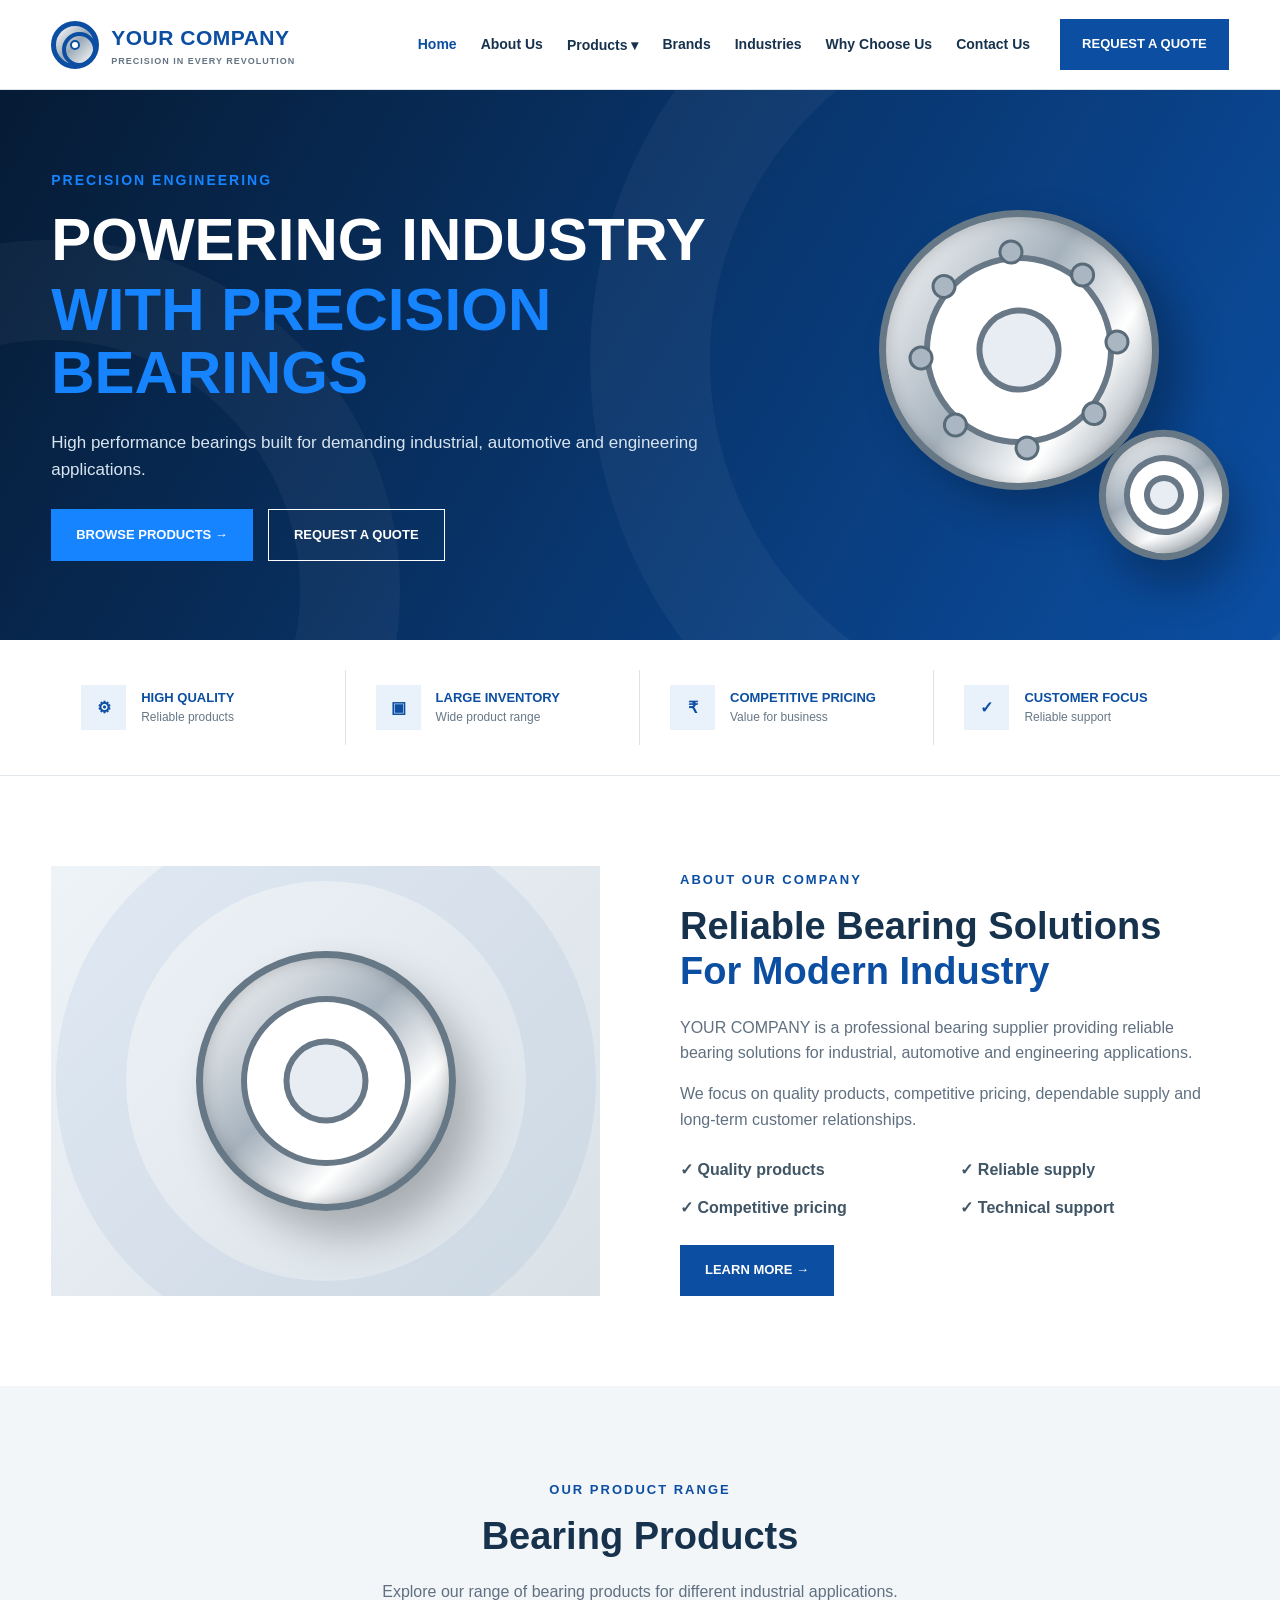
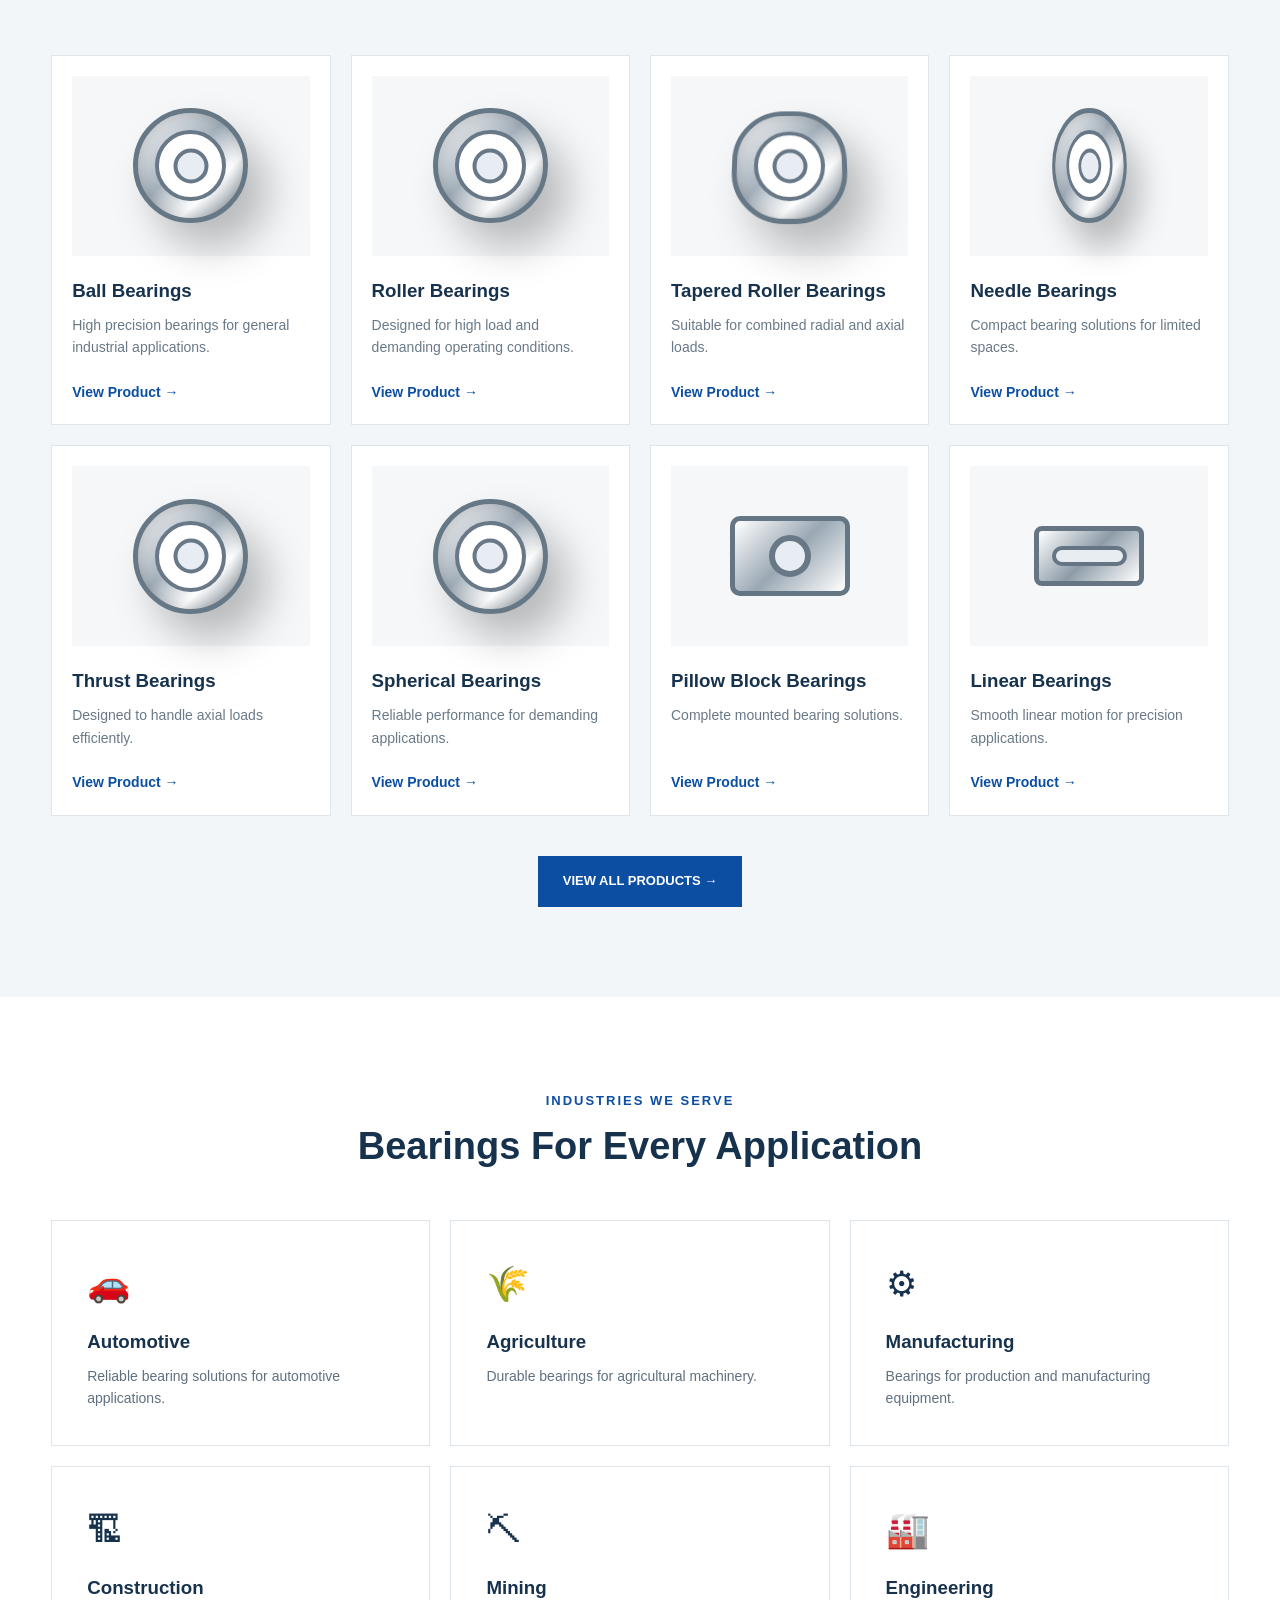
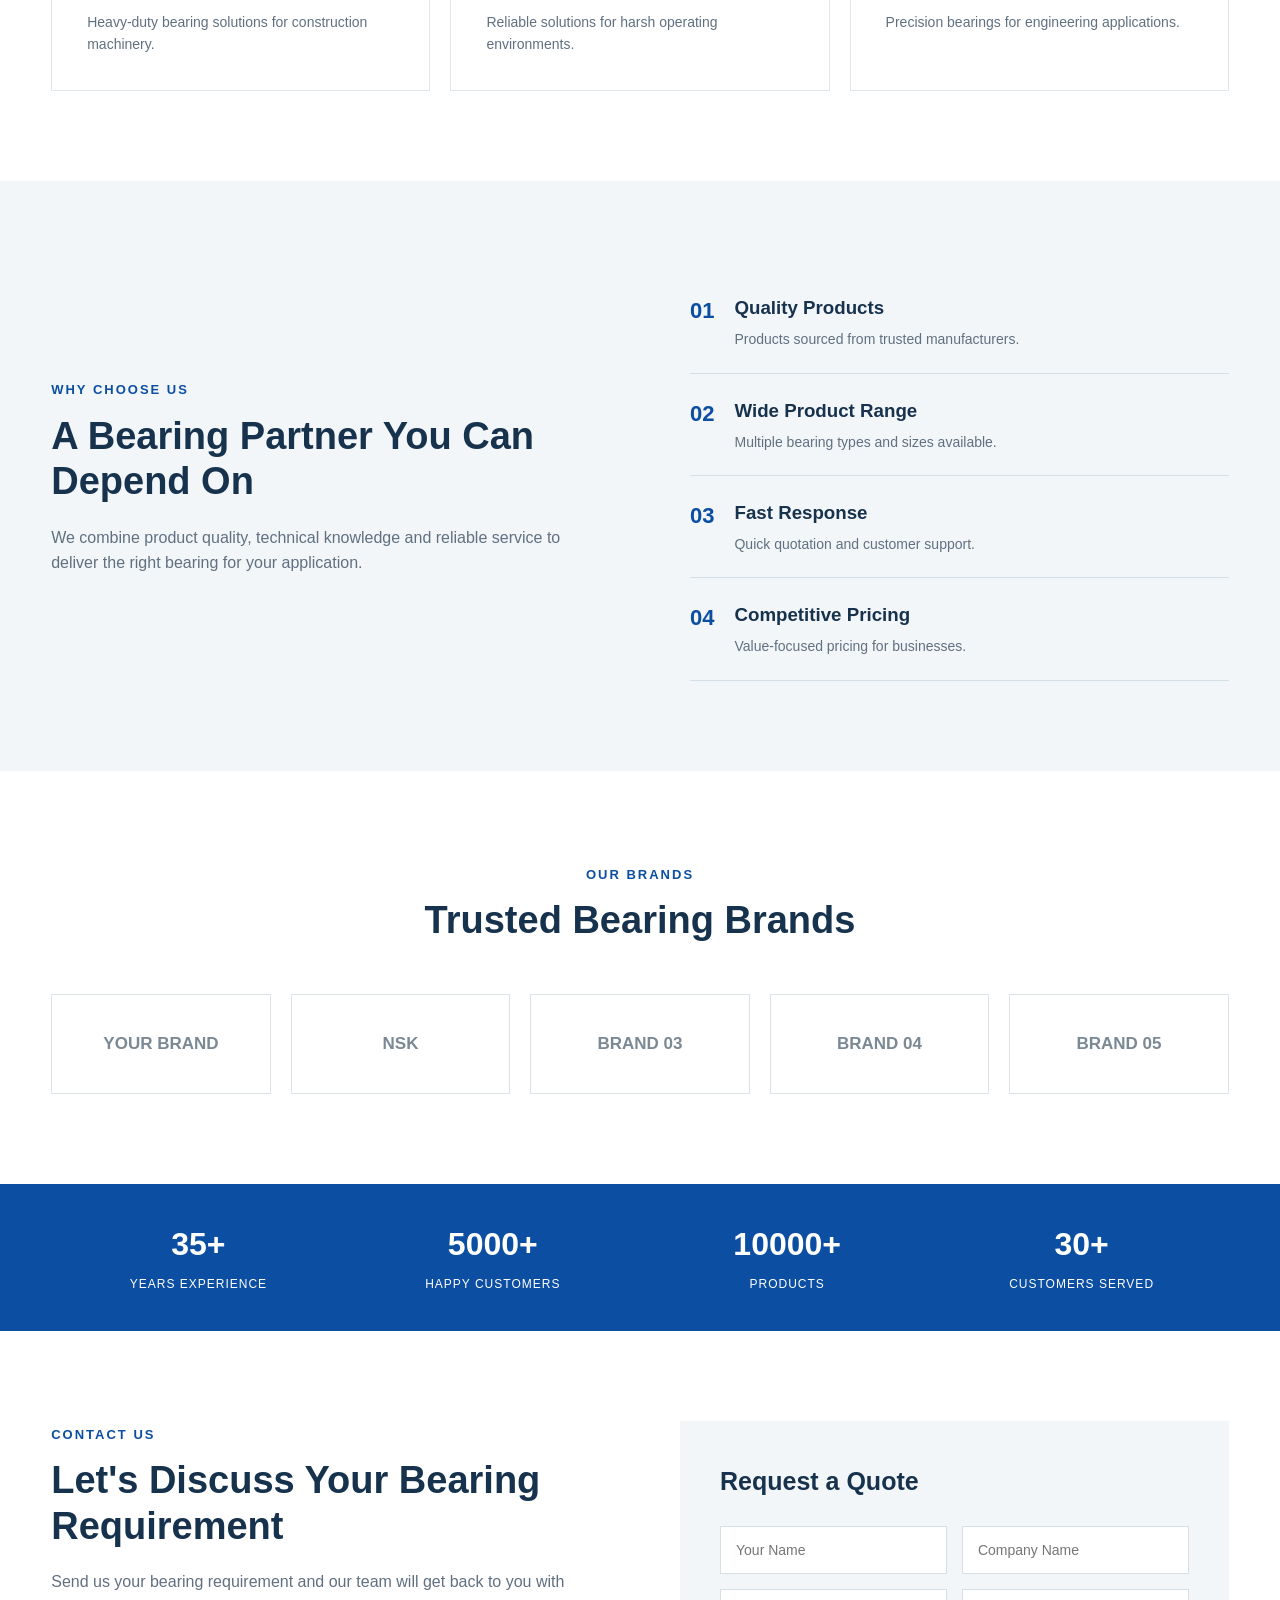
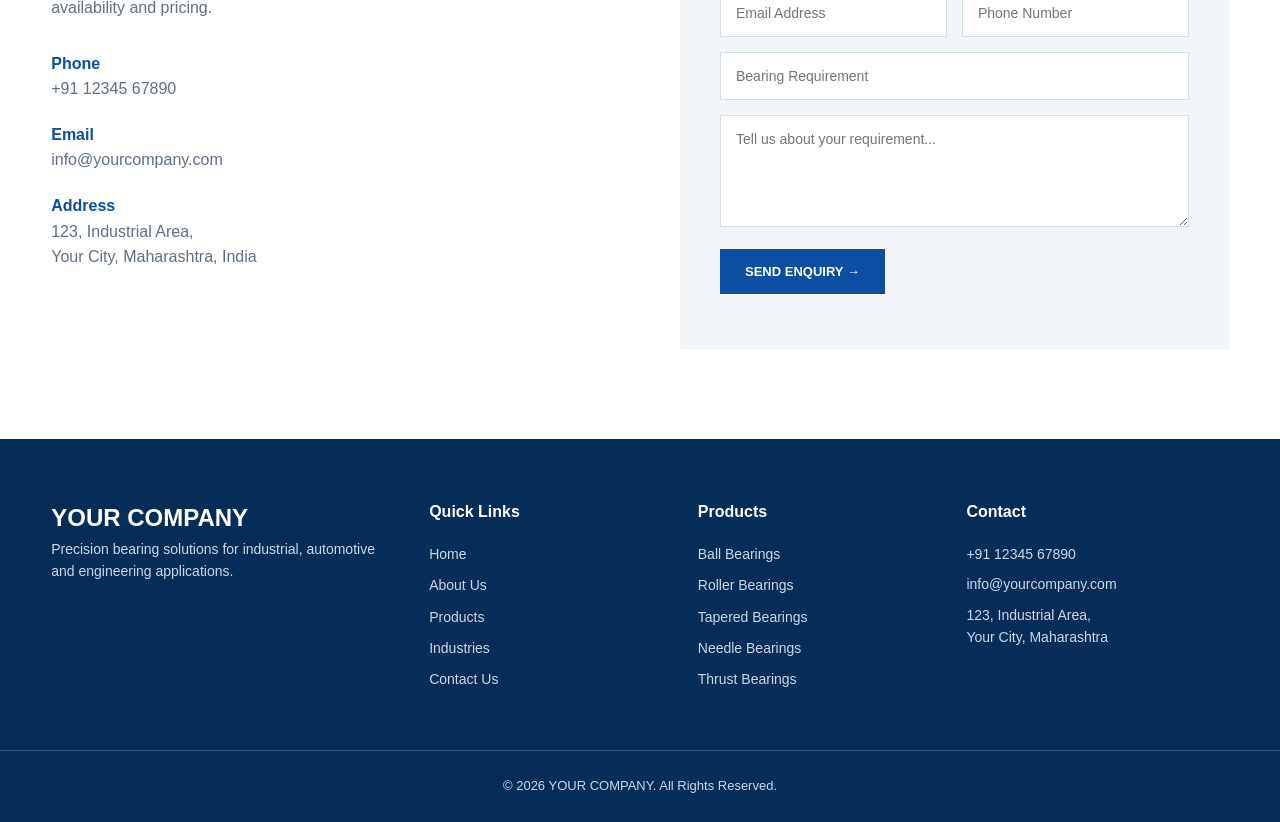
==== pages/index.html @ 8b266caa "index page" ====
<!DOCTYPE html>
<html lang="en">

<head>

    <meta charset="UTF-8">

    <meta name="viewport"
          content="width=device-width, initial-scale=1.0">

    <title>YOUR COMPANY | Precision Bearings</title>

    <meta name="description"
          content="YOUR COMPANY - Professional bearing supplier providing reliable bearing solutions for industrial, automotive and engineering applications.">

    <style>

        /* =====================================================
           RESET
        ===================================================== */

        * {
            margin: 0;
            padding: 0;
            box-sizing: border-box;
        }

        html {
            scroll-behavior: smooth;
        }

        body {
            font-family: Arial, Helvetica, sans-serif;
            color: #17324d;
            background: #ffffff;
            line-height: 1.6;
        }

        a {
            text-decoration: none;
            color: inherit;
        }

        button,
        input,
        textarea {
            font-family: inherit;
        }

        .container {
            width: min(1320px, 92%);
            margin: auto;
        }

        .section {
            padding: 90px 0;
        }


        /* =====================================================
           HEADER
        ===================================================== */

        .header {
            height: 90px;
            background: #ffffff;
            border-bottom: 1px solid #dce3e9;
            position: sticky;
            top: 0;
            z-index: 1000;
        }

        .navbar {
            height: 100%;
            display: flex;
            align-items: center;
            gap: 30px;
        }


        /* LOGO */

        .logo {
            display: flex;
            align-items: center;
            gap: 12px;
            margin-right: auto;
        }

        .logo-bearing {
            width: 48px;
            height: 48px;
            border: 5px solid #0b4ea2;
            border-radius: 50%;
            position: relative;

            background:
                linear-gradient(
                    135deg,
                    #ffffff,
                    #9baab7,
                    #ffffff
                );
        }

        .logo-bearing::before {
            content: "";
            position: absolute;

            width: 27px;
            height: 27px;

            border: 4px solid #0b4ea2;
            border-radius: 50%;

            top: 6px;
            left: 6px;
        }

        .logo-bearing span {
            position: absolute;

            width: 10px;
            height: 10px;

            background: #ffffff;
            border: 2px solid #0b4ea2;
            border-radius: 50%;

            top: 14px;
            left: 14px;
        }

        .logo-text {
            display: flex;
            flex-direction: column;
        }

        .logo-text strong {
            font-size: 21px;
            color: #0b4ea2;
            letter-spacing: .5px;
        }

        .logo-text small {
            font-size: 9px;
            font-weight: 700;
            letter-spacing: 1px;
            color: #657482;
        }


        /* NAVIGATION */

        .nav-menu {
            display: flex;
            align-items: center;
            gap: 24px;
        }

        .nav-menu > a,
        .dropdown > a {
            font-size: 14px;
            font-weight: 600;
            color: #17324d;
            transition: .3s;
        }

        .nav-menu a:hover,
        .nav-menu .active {
            color: #0b4ea2;
        }


        /* DROPDOWN */

        .dropdown {
            position: relative;
        }

        .dropdown-menu {
            position: absolute;

            top: 30px;
            left: 0;

            width: 240px;

            background: #ffffff;

            box-shadow:
                0 10px 30px rgba(0, 0, 0, .12);

            padding: 12px 0;

            opacity: 0;
            visibility: hidden;

            transform: translateY(10px);

            transition: .3s;
        }

        .dropdown:hover .dropdown-menu {
            opacity: 1;
            visibility: visible;
            transform: translateY(0);
        }

        .dropdown-menu a {
            display: block;
            padding: 10px 20px;
            font-size: 14px;
        }

        .dropdown-menu a:hover {
            background: #f1f5f8;
            color: #0b4ea2;
        }


        /* QUOTE BUTTON */

        .quote-button {
            background: #0b4ea2;
            color: #ffffff;

            padding: 15px 22px;

            font-size: 13px;
            font-weight: 700;

            text-transform: uppercase;

            white-space: nowrap;

            transition: .3s;
        }

        .quote-button:hover {
            background: #073878;
        }


        /* MOBILE MENU */

        .menu-button {
            display: none;

            border: none;
            background: transparent;

            font-size: 28px;

            cursor: pointer;

            color: #0b4ea2;
        }


        /* =====================================================
           HERO
        ===================================================== */

        .hero {
            min-height: 550px;

            position: relative;

            overflow: hidden;

            background: #071d38;
        }

        .hero-background {
            position: absolute;
            inset: 0;

            background:
                linear-gradient(
                    120deg,
                    #061b34,
                    #0b4ea2
                );
        }

        .hero-background::before {
            content: "";

            position: absolute;

            width: 700px;
            height: 700px;

            right: -250px;
            top: -200px;

            border: 120px solid rgba(255,255,255,.04);

            border-radius: 50%;
        }

        .hero-background::after {
            content: "";

            position: absolute;

            width: 500px;
            height: 500px;

            left: -300px;
            bottom: -300px;

            border: 100px solid rgba(255,255,255,.04);

            border-radius: 50%;
        }

        .hero-content {
            min-height: 550px;

            display: flex;
            align-items: center;

            position: relative;
            z-index: 2;
        }


        /* HERO TEXT */

        .hero-text {
            width: 57%;
            color: #ffffff;
        }

        .hero-label {
            color: #1684ff;

            font-weight: 800;

            font-size: 14px;

            letter-spacing: 2px;

            margin-bottom: 18px;
        }

        .hero h1 {
            font-size: clamp(38px, 5vw, 60px);

            line-height: 1.04;

            font-weight: 800;
        }

        .hero h1 span {
            display: block;

            color: #1684ff;

            margin-top: 8px;
        }

        .hero p {
            max-width: 650px;

            margin: 25px 0;

            font-size: 17px;

            color: #d8e5f1;
        }

        .hero-buttons {
            display: flex;

            gap: 15px;

            flex-wrap: wrap;
        }


        /* BUTTONS */

        .btn {
            display: inline-flex;

            align-items: center;
            justify-content: center;

            padding: 15px 25px;

            font-size: 13px;

            font-weight: 700;

            text-transform: uppercase;

            transition: .3s;

            cursor: pointer;

            border: none;
        }

        .btn-primary {
            background: #0b4ea2;
            color: #ffffff;
        }

        .btn-primary:hover {
            background: #073878;

            transform: translateY(-2px);
        }

        .hero .btn-primary {
            background: #1684ff;
        }

        .btn-outline {
            border: 1px solid #ffffff;

            color: #ffffff;

            background: transparent;
        }

        .btn-outline:hover {
            background: #ffffff;
            color: #0b4ea2;
        }


        /* =====================================================
           CSS BEARING
        ===================================================== */

        .hero-product {
            width: 43%;

            height: 450px;

            position: relative;
        }

        .bearing {
            width: 280px;
            height: 280px;

            border-radius: 50%;

            background:
                linear-gradient(
                    135deg,
                    #ffffff,
                    #a6b2bd 45%,
                    #ffffff 70%,
                    #6f7f8c
                );

            border: 7px solid #667785;

            box-shadow:
                20px 25px 40px rgba(0,0,0,.25),
                inset 0 0 15px rgba(0,0,0,.2);

            position: relative;
        }

        .bearing-inner {
            position: absolute;

            inset: 38px;

            border-radius: 50%;

            border: 6px solid #687887;

            background: #ffffff;
        }

        .bearing-hole {
            position: absolute;

            width: 85px;
            height: 85px;

            border-radius: 50%;

            background: #e7edf2;

            border: 6px solid #687887;

            left: 50%;
            top: 50%;

            transform: translate(-50%, -50%);
        }


        /* BEARING BALLS */

        .ball {
            position: absolute;

            width: 25px;
            height: 25px;

            background: #aab7c2;

            border: 3px solid #596b78;

            border-radius: 50%;

            left: 50%;
            top: 50%;

            transform-origin: 0 0;
        }

        .ball-1 {
            transform: rotate(0deg) translateX(85px);
        }

        .ball-2 {
            transform: rotate(45deg) translateX(85px);
        }

        .ball-3 {
            transform: rotate(90deg) translateX(85px);
        }

        .ball-4 {
            transform: rotate(135deg) translateX(85px);
        }

        .ball-5 {
            transform: rotate(180deg) translateX(85px);
        }

        .ball-6 {
            transform: rotate(225deg) translateX(85px);
        }

        .ball-7 {
            transform: rotate(270deg) translateX(85px);
        }

        .ball-8 {
            transform: rotate(315deg) translateX(85px);
        }


        .bearing-large {
            position: absolute;

            right: 70px;
            top: 70px;

            transform: rotate(-12deg);
        }

        .bearing-small {
            position: absolute;

            width: 130px;
            height: 130px;

            right: 0;
            bottom: 30px;

            transform: rotate(18deg);
        }

        .bearing-small .bearing-inner {
            inset: 18px;
        }

        .bearing-small .bearing-hole {
            width: 40px;
            height: 40px;
        }


        /* =====================================================
           BENEFITS
        ===================================================== */

        .benefits {
            background: #ffffff;

            padding: 30px 0;

            border-bottom: 1px solid #e2e7eb;
        }

        .benefits-grid {
            display: grid;

            grid-template-columns:
                repeat(4, 1fr);
        }

        .benefit {
            padding: 15px 30px;

            border-right: 1px solid #dce3e9;

            display: flex;

            gap: 15px;

            align-items: center;
        }

        .benefit:last-child {
            border-right: none;
        }

        .benefit-icon {
            width: 45px;
            height: 45px;

            background: #e9f2fb;

            color: #0b4ea2;

            display: grid;

            place-items: center;

            font-weight: 800;
        }

        .benefit h3 {
            font-size: 13px;

            color: #0b4ea2;
        }

        .benefit p {
            font-size: 12px;

            color: #667785;
        }


        /* =====================================================
           SECTION HEADINGS
        ===================================================== */

        .section-label {
            color: #0b4ea2;

            font-size: 13px;

            font-weight: 800;

            letter-spacing: 2px;
        }

        .section-heading {
            text-align: center;

            max-width: 750px;

            margin: 0 auto 50px;
        }

        .section-heading h2,
        .about-content h2,
        .why-grid h2,
        .contact-info h2 {
            font-size: 38px;

            line-height: 1.2;

            margin: 12px 0 20px;
        }

        .section-heading p,
        .about-content p,
        .why-grid p,
        .contact-info > p {
            color: #607080;
        }


        /* =====================================================
           ABOUT
        ===================================================== */

        .about-grid {
            display: grid;

            grid-template-columns: 1fr 1fr;

            gap: 80px;

            align-items: center;
        }

        .about-image {
            height: 430px;

            background:
                linear-gradient(
                    135deg,
                    #eef3f7,
                    #d9e1e7
                );

            display: grid;

            place-items: center;

            position: relative;

            overflow: hidden;
        }

        .about-image::before {
            content: "";

            position: absolute;

            width: 400px;
            height: 400px;

            border: 70px solid rgba(11,78,162,.06);

            border-radius: 50%;
        }

        .about-bearing {
            width: 260px;
            height: 260px;

            z-index: 2;
        }

        .about-content h2 span {
            display: block;

            color: #0b4ea2;
        }

        .about-points {
            display: grid;

            grid-template-columns: 1fr 1fr;

            gap: 12px;

            margin: 25px 0;

            color: #405565;

            font-weight: 600;
        }


        /* =====================================================
           PRODUCTS
        ===================================================== */

        .products {
            background: #f3f6f9;
        }

        .product-grid {
            display: grid;

            grid-template-columns:
                repeat(4, 1fr);

            gap: 20px;
        }

        .product-card {
            background: #ffffff;

            border: 1px solid #dfe6eb;

            padding: 20px;

            transition: .3s;
        }

        .product-card:hover {
            transform: translateY(-8px);

            box-shadow:
                0 15px 35px rgba(0,0,0,.1);
        }

        .product-image {
            height: 180px;

            display: grid;

            place-items: center;

            background: #f5f7f9;

            margin-bottom: 20px;
        }

        .product-bearing {
            width: 115px;
            height: 115px;

            border-width: 5px;
        }

        .product-bearing .bearing-inner {
            inset: 17px;

            border-width: 4px;
        }

        .product-bearing .bearing-hole {
            width: 35px;
            height: 35px;

            border-width: 4px;
        }

        .tapered {
            transform:
                perspective(300px)
                rotateX(12deg);

            border-radius: 45%;
        }

        .needle {
            transform: scaleX(.65);
        }

        .product-card h3 {
            color: #17324d;

            margin-bottom: 8px;
        }

        .product-card p {
            font-size: 14px;

            color: #697987;

            min-height: 65px;
        }

        .product-card a {
            color: #0b4ea2;

            font-weight: 700;

            font-size: 14px;
        }

        .center-button {
            text-align: center;

            margin-top: 40px;
        }


        /* PILLOW BLOCK */

        .pillow-bearing {
            width: 120px;
            height: 80px;

            border-radius: 10px;

            background:
                linear-gradient(
                    135deg,
                    #ffffff,
                    #9aa8b4,
                    #ffffff
                );

            border: 5px solid #647583;

            position: relative;
        }

        .pillow-bearing .bearing-hole {
            width: 42px;
            height: 42px;

            top: 50%;
            left: 50%;

            transform:
                translate(-50%, -50%);
        }


        /* LINEAR BEARING */

        .linear-bearing {
            width: 110px;
            height: 60px;

            background:
                linear-gradient(
                    135deg,
                    #ffffff,
                    #8d9ca8,
                    #ffffff
                );

            border: 5px solid #657583;

            border-radius: 8px;

            display: grid;

            place-items: center;
        }

        .linear-bearing div {
            width: 75px;
            height: 20px;

            background: #e8edf1;

            border: 4px solid #657583;

            border-radius: 20px;
        }


        /* =====================================================
           INDUSTRIES
        ===================================================== */

        .industry-grid {
            display: grid;

            grid-template-columns:
                repeat(3, 1fr);

            gap: 20px;
        }

        .industry-card {
            padding: 35px;

            border: 1px solid #dfe6eb;

            background: #ffffff;

            transition: .3s;
        }

        .industry-card:hover {
            border-color: #0b4ea2;

            transform: translateY(-5px);
        }

        .industry-icon {
            font-size: 35px;

            margin-bottom: 15px;
        }

        .industry-card h3 {
            margin-bottom: 8px;
        }

        .industry-card p {
            color: #607080;

            font-size: 14px;
        }


        /* =====================================================
           WHY CHOOSE US
        ===================================================== */

        .why-us {
            background: #f3f6f9;
        }

        .why-grid {
            display: grid;

            grid-template-columns: 1fr 1fr;

            gap: 100px;

            align-items: center;
        }

        .why-item {
            display: flex;

            gap: 20px;

            padding: 22px 0;

            border-bottom:
                1px solid #d6dfe6;
        }

        .why-item > span {
            font-size: 22px;

            color: #0b4ea2;

            font-weight: 800;
        }

        .why-item h3 {
            margin-bottom: 5px;
        }

        .why-item p {
            font-size: 14px;
        }


        /* =====================================================
           BRANDS
        ===================================================== */

        .brand-grid {
            display: grid;

            grid-template-columns:
                repeat(5, 1fr);

            gap: 20px;
        }

        .brand-grid div {
            height: 100px;

            border: 1px solid #dce3e9;

            display: grid;

            place-items: center;

            color: #7b8994;

            font-weight: 800;

            font-size: 17px;
        }


        /* =====================================================
           STATS
        ===================================================== */

        .stats {
            background: #0b4ea2;

            padding: 35px 0;

            color: #ffffff;
        }

        .stats-grid {
            display: grid;

            grid-template-columns:
                repeat(4, 1fr);

            text-align: center;
        }

        .stats strong {
            display: block;

            font-size: 32px;
        }

        .stats span {
            text-transform: uppercase;

            font-size: 12px;

            letter-spacing: 1px;
        }


        /* =====================================================
           CONTACT
        ===================================================== */

        .contact-grid {
            display: grid;

            grid-template-columns: 1fr 1fr;

            gap: 80px;
        }

        .contact-details {
            margin-top: 30px;
        }

        .contact-details div {
            margin-bottom: 20px;
        }

        .contact-details strong {
            display: block;

            color: #0b4ea2;
        }

        .contact-details span {
            color: #607080;
        }


        /* CONTACT FORM */

        .contact-form {
            background: #f3f6f9;

            padding: 40px;
        }

        .contact-form h3 {
            font-size: 25px;

            margin-bottom: 25px;
        }

        .form-row {
            display: grid;

            grid-template-columns: 1fr 1fr;

            gap: 15px;
        }

        .contact-form input,
        .contact-form textarea {
            width: 100%;

            border:
                1px solid #d5dfe6;

            background: #ffffff;

            padding: 15px;

            margin-bottom: 15px;

            font-size: 14px;

            outline: none;
        }

        .contact-form input:focus,
        .contact-form textarea:focus {
            border-color: #0b4ea2;
        }

        #formMessage {
            margin-top: 15px;

            color: #0b4ea2;

            font-weight: 600;
        }


        /* =====================================================
           FOOTER
        ===================================================== */

        .footer {
            background: #062d57;

            color: #c9d9e8;

            padding-top: 60px;
        }

        .footer-grid {
            display: grid;

            grid-template-columns:
                1.5fr 1fr 1fr 1.2fr;

            gap: 50px;

            padding-bottom: 50px;
        }

        .footer-logo {
            font-size: 24px;

            color: #ffffff;

            font-weight: 800;
        }

        .footer h3 {
            color: #ffffff;

            margin-bottom: 18px;

            font-size: 16px;
        }

        .footer a {
            display: block;

            font-size: 14px;

            margin-bottom: 9px;
        }

        .footer a:hover {
            color: #ffffff;
        }

        .footer p {
            font-size: 14px;

            margin-bottom: 8px;
        }

        .footer-bottom {
            border-top:
                1px solid #31577b;

            padding: 25px;

            text-align: center;

            font-size: 13px;
        }


        /* =====================================================
           SCROLL TO TOP
        ===================================================== */

        #topButton {
            position: fixed;

            right: 25px;
            bottom: 25px;

            width: 45px;
            height: 45px;

            border: none;

            background: #0b4ea2;

            color: #ffffff;

            border-radius: 4px;

            cursor: pointer;

            display: none;

            z-index: 999;
        }

        #topButton:hover {
            background: #073878;
        }


        /* =====================================================
           RESPONSIVE
        ===================================================== */

        @media (max-width: 1150px) {

            .nav-menu {
                gap: 14px;
            }

            .quote-button {
                display: none;
            }

            .product-grid {
                grid-template-columns:
                    repeat(3, 1fr);
            }

        }


        @media (max-width: 900px) {

            .menu-button {
                display: block;
            }

            .nav-menu {

                position: absolute;

                top: 90px;
                left: 0;

                width: 100%;

                background: #ffffff;

                display: none;

                flex-direction: column;

                align-items: flex-start;

                padding: 25px;

                box-shadow:
                    0 15px 30px rgba(0,0,0,.1);
            }

            .nav-menu.show {
                display: flex;
            }

            .dropdown-menu {

                position: static;

                opacity: 1;

                visibility: visible;

                transform: none;

                box-shadow: none;

                display: none;
            }

            .dropdown:hover .dropdown-menu {
                display: block;
            }

            .hero-text {
                width: 65%;
            }

            .hero-product {
                width: 35%;
            }

            .bearing-large {
                right: 0;

                transform: scale(.8);
            }

            .benefits-grid {
                grid-template-columns:
                    1fr 1fr;
            }

            .benefit:nth-child(2) {
                border-right: none;
            }

            .about-grid,
            .why-grid,
            .contact-grid {
                grid-template-columns: 1fr;
            }

            .product-grid {
                grid-template-columns:
                    repeat(2, 1fr);
            }

            .industry-grid {
                grid-template-columns:
                    repeat(2, 1fr);
            }

            .brand-grid {
                grid-template-columns:
                    repeat(3, 1fr);
            }

            .footer-grid {
                grid-template-columns:
                    1fr 1fr;
            }

        }


        @media (max-width: 600px) {

            .section {
                padding: 60px 0;
            }

            .logo-text strong {
                font-size: 16px;
            }

            .logo-text small {
                display: none;
            }

            .hero {
                min-height: 700px;
            }

            .hero-content {
                min-height: 700px;

                flex-direction: column;

                justify-content: center;
            }

            .hero-text,
            .hero-product {
                width: 100%;
            }

            .hero-product {
                height: 280px;
            }

            .bearing-large {

                width: 190px;
                height: 190px;

                right: 50%;
                top: 30px;

                transform:
                    translateX(50%);
            }

            .bearing-large .bearing-inner {
                inset: 25px;
            }

            .bearing-large .bearing-hole {
                width: 55px;
                height: 55px;
            }

            .benefits-grid,
            .product-grid,
            .industry-grid,
            .brand-grid,
            .stats-grid,
            .footer-grid {
                grid-template-columns: 1fr;
            }

            .benefit {
                border-right: none;

                border-bottom:
                    1px solid #dce3e9;
            }

            .form-row {
                grid-template-columns: 1fr;
            }

            .section-heading h2,
            .about-content h2,
            .why-grid h2,
            .contact-info h2 {
                font-size: 30px;
            }

            .hero h1 {
                font-size: 38px;
            }

            .hero-buttons {
                flex-direction: column;
            }

            .hero-buttons .btn {
                width: 100%;
            }

        }

    
        .contact-form button:disabled {
            opacity: .65;
            cursor: not-allowed;
        }

</style>

</head>


<body>


<!-- =========================================================
     HEADER
========================================================= -->

<header class="header">

    <div class="container navbar">


        <!-- LOGO -->

        <a href="#home" class="logo">

            <div class="logo-bearing">
                <span></span>
            </div>

            <div class="logo-text">

                <strong>
                    YOUR COMPANY
                </strong>

                <small>
                    PRECISION IN EVERY REVOLUTION
                </small>

            </div>

        </a>


        <!-- NAVIGATION -->

        <nav class="nav-menu" id="navMenu">

            <a href="#home" class="active">
                Home
            </a>

            <a href="#about">
                About Us
            </a>


            <div class="dropdown">

                <a href="#products">
                    Products ▾
                </a>

                <div class="dropdown-menu">

                    <a href="#products">
                        Ball Bearings
                    </a>

                    <a href="#products">
                        Roller Bearings
                    </a>

                    <a href="#products">
                        Tapered Roller Bearings
                    </a>

                    <a href="#products">
                        Needle Bearings
                    </a>

                    <a href="#products">
                        Thrust Bearings
                    </a>

                    <a href="#products">
                        Pillow Block Bearings
                    </a>

                </div>

            </div>


            <a href="#brands">
                Brands
            </a>

            <a href="#industries">
                Industries
            </a>

            <a href="#why-us">
                Why Choose Us
            </a>

            <a href="#contact">
                Contact Us
            </a>

        </nav>


        <a href="#contact" class="quote-button">
            Request a Quote
        </a>


        <button
            class="menu-button"
            id="menuButton"
            aria-label="Open Menu">

            ☰

        </button>

    </div>

</header>



<!-- =========================================================
     HERO
========================================================= -->

<section class="hero" id="home">

    <div class="hero-background"></div>


    <div class="container hero-content">


        <div class="hero-text">

            <div class="hero-label">
                PRECISION ENGINEERING
            </div>


            <h1>

                POWERING INDUSTRY

                <span>
                    WITH PRECISION BEARINGS
                </span>

            </h1>


            <p>

                High performance bearings built for demanding
                industrial, automotive and engineering applications.

            </p>


            <div class="hero-buttons">

                <a
                    href="#products"
                    class="btn btn-primary">

                    Browse Products →

                </a>


                <a
                    href="#contact"
                    class="btn btn-outline">

                    Request a Quote

                </a>

            </div>

        </div>



        <!-- HERO BEARING -->

        <div class="hero-product">

            <div class="bearing bearing-large">

                <div class="bearing-inner">

                    <div class="bearing-hole"></div>

                    <div class="ball ball-1"></div>
                    <div class="ball ball-2"></div>
                    <div class="ball ball-3"></div>
                    <div class="ball ball-4"></div>
                    <div class="ball ball-5"></div>
                    <div class="ball ball-6"></div>
                    <div class="ball ball-7"></div>
                    <div class="ball ball-8"></div>

                </div>

            </div>


            <div class="bearing bearing-small">

                <div class="bearing-inner">

                    <div class="bearing-hole"></div>

                </div>

            </div>

        </div>

    </div>

</section>



<!-- =========================================================
     BENEFITS
========================================================= -->

<section class="benefits">

    <div class="container benefits-grid">


        <div class="benefit">

            <div class="benefit-icon">
                ⚙
            </div>

            <div>

                <h3>
                    HIGH QUALITY
                </h3>

                <p>
                    Reliable products
                </p>

            </div>

        </div>


        <div class="benefit">

            <div class="benefit-icon">
                ▣
            </div>

            <div>

                <h3>
                    LARGE INVENTORY
                </h3>

                <p>
                    Wide product range
                </p>

            </div>

        </div>


        <div class="benefit">

            <div class="benefit-icon">
                ₹
            </div>

            <div>

                <h3>
                    COMPETITIVE PRICING
                </h3>

                <p>
                    Value for business
                </p>

            </div>

        </div>


        <div class="benefit">

            <div class="benefit-icon">
                ✓
            </div>

            <div>

                <h3>
                    CUSTOMER FOCUS
                </h3>

                <p>
                    Reliable support
                </p>

            </div>

        </div>

    </div>

</section>



<!-- =========================================================
     ABOUT
========================================================= -->

<section class="about section" id="about">

    <div class="container about-grid">


        <div class="about-image">

            <div class="bearing about-bearing">

                <div class="bearing-inner">

                    <div class="bearing-hole"></div>

                </div>

            </div>

        </div>



        <div class="about-content">

            <span class="section-label">
                ABOUT OUR COMPANY
            </span>


            <h2>

                Reliable Bearing Solutions

                <span>
                    For Modern Industry
                </span>

            </h2>


            <p>

                YOUR COMPANY is a professional bearing supplier
                providing reliable bearing solutions for industrial,
                automotive and engineering applications.

            </p>


            <p style="margin-top:15px;">

                We focus on quality products, competitive pricing,
                dependable supply and long-term customer relationships.

            </p>


            <div class="about-points">

                <div>
                    ✓ Quality products
                </div>

                <div>
                    ✓ Reliable supply
                </div>

                <div>
                    ✓ Competitive pricing
                </div>

                <div>
                    ✓ Technical support
                </div>

            </div>


            <a
                href="#contact"
                class="btn btn-primary">

                Learn More →

            </a>

        </div>

    </div>

</section>



<!-- =========================================================
     PRODUCTS
========================================================= -->

<section class="products section" id="products">

    <div class="container">


        <div class="section-heading">

            <span class="section-label">
                OUR PRODUCT RANGE
            </span>

            <h2>
                Bearing Products
            </h2>

            <p>
                Explore our range of bearing products
                for different industrial applications.
            </p>

        </div>



        <div class="product-grid">


            <!-- BALL -->

            <div class="product-card">

                <div class="product-image">

                    <div class="bearing product-bearing">

                        <div class="bearing-inner">

                            <div class="bearing-hole"></div>

                        </div>

                    </div>

                </div>


                <h3>
                    Ball Bearings
                </h3>

                <p>
                    High precision bearings for general
                    industrial applications.
                </p>

                <a href="#contact">
                    View Product →
                </a>

            </div>



            <!-- ROLLER -->

            <div class="product-card">

                <div class="product-image">

                    <div class="bearing product-bearing">

                        <div class="bearing-inner">

                            <div class="bearing-hole"></div>

                        </div>

                    </div>

                </div>


                <h3>
                    Roller Bearings
                </h3>

                <p>
                    Designed for high load and demanding
                    operating conditions.
                </p>

                <a href="#contact">
                    View Product →
                </a>

            </div>



            <!-- TAPERED -->

            <div class="product-card">

                <div class="product-image">

                    <div class="bearing product-bearing tapered">

                        <div class="bearing-inner">

                            <div class="bearing-hole"></div>

                        </div>

                    </div>

                </div>


                <h3>
                    Tapered Roller Bearings
                </h3>

                <p>
                    Suitable for combined radial and axial loads.
                </p>

                <a href="#contact">
                    View Product →
                </a>

            </div>



            <!-- NEEDLE -->

            <div class="product-card">

                <div class="product-image">

                    <div class="bearing product-bearing needle">

                        <div class="bearing-inner">

                            <div class="bearing-hole"></div>

                        </div>

                    </div>

                </div>


                <h3>
                    Needle Bearings
                </h3>

                <p>
                    Compact bearing solutions for limited spaces.
                </p>

                <a href="#contact">
                    View Product →
                </a>

            </div>



            <!-- THRUST -->

            <div class="product-card">

                <div class="product-image">

                    <div class="bearing product-bearing">

                        <div class="bearing-inner">

                            <div class="bearing-hole"></div>

                        </div>

                    </div>

                </div>


                <h3>
                    Thrust Bearings
                </h3>

                <p>
                    Designed to handle axial loads efficiently.
                </p>

                <a href="#contact">
                    View Product →
                </a>

            </div>



            <!-- SPHERICAL -->

            <div class="product-card">

                <div class="product-image">

                    <div class="bearing product-bearing">

                        <div class="bearing-inner">

                            <div class="bearing-hole"></div>

                        </div>

                    </div>

                </div>


                <h3>
                    Spherical Bearings
                </h3>

                <p>
                    Reliable performance for demanding applications.
                </p>

                <a href="#contact">
                    View Product →
                </a>

            </div>



            <!-- PILLOW -->

            <div class="product-card">

                <div class="product-image">

                    <div class="pillow-bearing">

                        <div class="bearing-hole"></div>

                    </div>

                </div>


                <h3>
                    Pillow Block Bearings
                </h3>

                <p>
                    Complete mounted bearing solutions.
                </p>

                <a href="#contact">
                    View Product →
                </a>

            </div>



            <!-- LINEAR -->

            <div class="product-card">

                <div class="product-image">

                    <div class="linear-bearing">

                        <div></div>

                    </div>

                </div>


                <h3>
                    Linear Bearings
                </h3>

                <p>
                    Smooth linear motion for precision applications.
                </p>

                <a href="#contact">
                    View Product →
                </a>

            </div>

        </div>



        <div class="center-button">

            <a
                href="#contact"
                class="btn btn-primary">

                View All Products →

            </a>

        </div>

    </div>

</section>



<!-- =========================================================
     INDUSTRIES
========================================================= -->

<section class="industries section" id="industries">

    <div class="container">


        <div class="section-heading">

            <span class="section-label">
                INDUSTRIES WE SERVE
            </span>

            <h2>
                Bearings For Every Application
            </h2>

        </div>



        <div class="industry-grid">


            <div class="industry-card">

                <div class="industry-icon">
                    🚗
                </div>

                <h3>
                    Automotive
                </h3>

                <p>
                    Reliable bearing solutions for
                    automotive applications.
                </p>

            </div>



            <div class="industry-card">

                <div class="industry-icon">
                    🌾
                </div>

                <h3>
                    Agriculture
                </h3>

                <p>
                    Durable bearings for agricultural machinery.
                </p>

            </div>



            <div class="industry-card">

                <div class="industry-icon">
                    ⚙
                </div>

                <h3>
                    Manufacturing
                </h3>

                <p>
                    Bearings for production and manufacturing equipment.
                </p>

            </div>



            <div class="industry-card">

                <div class="industry-icon">
                    🏗
                </div>

                <h3>
                    Construction
                </h3>

                <p>
                    Heavy-duty bearing solutions for
                    construction machinery.
                </p>

            </div>



            <div class="industry-card">

                <div class="industry-icon">
                    ⛏
                </div>

                <h3>
                    Mining
                </h3>

                <p>
                    Reliable solutions for harsh
                    operating environments.
                </p>

            </div>



            <div class="industry-card">

                <div class="industry-icon">
                    🏭
                </div>

                <h3>
                    Engineering
                </h3>

                <p>
                    Precision bearings for engineering applications.
                </p>

            </div>

        </div>

    </div>

</section>



<!-- =========================================================
     WHY CHOOSE US
========================================================= -->

<section class="why-us section" id="why-us">

    <div class="container why-grid">


        <div>

            <span class="section-label">
                WHY CHOOSE US
            </span>


            <h2>
                A Bearing Partner
                You Can Depend On
            </h2>


            <p>

                We combine product quality, technical knowledge
                and reliable service to deliver the right bearing
                for your application.

            </p>

        </div>



        <div class="why-list">


            <div class="why-item">

                <span>
                    01
                </span>

                <div>

                    <h3>
                        Quality Products
                    </h3>

                    <p>
                        Products sourced from trusted manufacturers.
                    </p>

                </div>

            </div>



            <div class="why-item">

                <span>
                    02
                </span>

                <div>

                    <h3>
                        Wide Product Range
                    </h3>

                    <p>
                        Multiple bearing types and sizes available.
                    </p>

                </div>

            </div>



            <div class="why-item">

                <span>
                    03
                </span>

                <div>

                    <h3>
                        Fast Response
                    </h3>

                    <p>
                        Quick quotation and customer support.
                    </p>

                </div>

            </div>



            <div class="why-item">

                <span>
                    04
                </span>

                <div>

                    <h3>
                        Competitive Pricing
                    </h3>

                    <p>
                        Value-focused pricing for businesses.
                    </p>

                </div>

            </div>

        </div>

    </div>

</section>



<!-- =========================================================
     BRANDS
========================================================= -->

<section class="brands section" id="brands">

    <div class="container">


        <div class="section-heading">

            <span class="section-label">
                OUR BRANDS
            </span>

            <h2>
                Trusted Bearing Brands
            </h2>

        </div>


        <div class="brand-grid">

            <div>
                YOUR BRAND
            </div>

            <div>
                NSK
            </div>

            <div>
                BRAND 03
            </div>

            <div>
                BRAND 04
            </div>

            <div>
                BRAND 05
            </div>

        </div>

    </div>

</section>



<!-- =========================================================
     STATS
========================================================= -->

<section class="stats">

    <div class="container stats-grid">


        <div>

            <strong>
                35+
            </strong>

            <span>
                Years Experience
            </span>

        </div>


        <div>

            <strong>
                5000+
            </strong>

            <span>
                Happy Customers
            </span>

        </div>


        <div>

            <strong>
                10000+
            </strong>

            <span>
                Products
            </span>

        </div>


        <div>

            <strong>
                30+
            </strong>

            <span>
                Customers Served
            </span>

        </div>

    </div>

</section>



<!-- =========================================================
     CONTACT
========================================================= -->

<section class="contact section" id="contact">

    <div class="container contact-grid">


        <div class="contact-info">

            <span class="section-label">
                CONTACT US
            </span>


            <h2>
                Let's Discuss Your
                Bearing Requirement
            </h2>


            <p>

                Send us your bearing requirement and our team
                will get back to you with availability and pricing.

            </p>


            <div class="contact-details">


                <div>

                    <strong>
                        Phone
                    </strong>

                    <span>
                        +91 12345 67890
                    </span>

                </div>


                <div>

                    <strong>
                        Email
                    </strong>

                    <span>
                        info@yourcompany.com
                    </span>

                </div>


                <div>

                    <strong>
                        Address
                    </strong>

                    <span>

                        123, Industrial Area,<br>
                        Your City, Maharashtra, India

                    </span>

                </div>

            </div>

        </div>



        <!-- CONTACT FORM -->

        <form
            class="contact-form"
            id="contactForm"
            action="https://formsubmit.co/ajax/shreya.dhami@somaiya.edu"
            method="POST">
            <!-- FormSubmit settings -->
            <!-- Replace info@yourcompany.com in the form action with your real receiving email. -->
            <input type="hidden" name="_subject" value="New Bearing Website Enquiry">
            <input type="hidden" name="_template" value="table">
            <input type="hidden" name="_captcha" value="true">
            <input type="text" name="_honey" style="display:none">

<h3>
                Request a Quote
            </h3>


            <div class="form-row">

                <input
                    type="text"
                    id="name"
                    placeholder="Your Name"
                    required name="name">


                <input
                    type="text"
                    id="company"
                    placeholder="Company Name" name="company">

            </div>


            <div class="form-row">

                <input
                    type="email"
                    id="email"
                    placeholder="Email Address"
                    required name="email">


                <input
                    type="tel"
                    id="phone"
                    placeholder="Phone Number"
                    required name="phone">

            </div>


            <input
                type="text"
                id="requirement"
                placeholder="Bearing Requirement" name="requirement">


            <textarea
                id="message"
                rows="5"
                placeholder="Tell us about your requirement..." name="message"></textarea>


            <button
                type="submit"
                class="btn btn-primary">

                Send Enquiry →

            </button>


            <p id="formMessage"></p>

        </form>

    </div>

</section>



<!-- =========================================================
     FOOTER
========================================================= -->

<footer class="footer">

    <div class="container footer-grid">


        <div class="footer-company">

            <div class="footer-logo">
                YOUR COMPANY
            </div>

            <p>

                Precision bearing solutions for industrial,
                automotive and engineering applications.

            </p>

        </div>



        <div>

            <h3>
                Quick Links
            </h3>

            <a href="#home">
                Home
            </a>

            <a href="#about">
                About Us
            </a>

            <a href="#products">
                Products
            </a>

            <a href="#industries">
                Industries
            </a>

            <a href="#contact">
                Contact Us
            </a>

        </div>



        <div>

            <h3>
                Products
            </h3>

            <a href="#products">
                Ball Bearings
            </a>

            <a href="#products">
                Roller Bearings
            </a>

            <a href="#products">
                Tapered Bearings
            </a>

            <a href="#products">
                Needle Bearings
            </a>

            <a href="#products">
                Thrust Bearings
            </a>

        </div>



        <div>

            <h3>
                Contact
            </h3>

            <p>
                +91 12345 67890
            </p>

            <p>
                info@yourcompany.com
            </p>

            <p>

                123, Industrial Area,<br>
                Your City, Maharashtra

            </p>

        </div>

    </div>


    <div class="footer-bottom">

        © 2026 YOUR COMPANY.
        All Rights Reserved.

    </div>

</footer>



<!-- =========================================================
     SCROLL TO TOP
========================================================= -->

<button id="topButton">
    ↑
</button>



<!-- =========================================================
     JAVASCRIPT
========================================================= -->

<script>


    /* =========================================
       MOBILE MENU
    ========================================= */

    const menuButton =
        document.getElementById("menuButton");

    const navMenu =
        document.getElementById("navMenu");


    menuButton.addEventListener(
        "click",
        function () {

            navMenu.classList.toggle("show");

        }
    );


    /* CLOSE MOBILE MENU */

    const navLinks =
        document.querySelectorAll(
            ".nav-menu a"
        );


    navLinks.forEach(
        function (link) {

            link.addEventListener(
                "click",
                function () {

                    navMenu.classList.remove(
                        "show"
                    );

                }
            );

        }
    );



    /* =========================================
       CONTACT FORM
    ========================================= */

    const contactForm =
        document.getElementById(
            "contactForm"
        );

    const formMessage =
        document.getElementById(
            "formMessage"
        );

    const submitButton =
        contactForm.querySelector(
            'button[type="submit"]'
        );

    contactForm.addEventListener(
        "submit",
        async function (event) {

            /*
             * Stop the browser from redirecting to FormSubmit.
             */
            event.preventDefault();

            const originalText =
                submitButton.innerHTML;

            submitButton.disabled = true;
            submitButton.innerHTML = "Sending...";

            formMessage.innerHTML = "";
            formMessage.style.color = "#0b4ea2";

            try {

                const formData =
                    new FormData(contactForm);

                const response =
                    await fetch(
                        contactForm.action,
                        {
                            method: "POST",
                            headers: {
                                "Accept":
                                    "application/json"
                            },
                            body: formData
                        }
                    );

                const data =
                    await response.json();

                if (
                    !response.ok ||
                    data.success === false
                ) {
                    throw new Error(
                        data.message ||
                        "Unable to send enquiry."
                    );
                }

                formMessage.innerHTML =
                    "✓ Thank you! Your enquiry has been sent successfully.";

                formMessage.style.color =
                    "#16803c";

                contactForm.reset();

            } catch (error) {

                console.error(
                    "Email submission error:",
                    error
                );

                formMessage.innerHTML =
                    "✕ Sorry, your enquiry could not be sent. Please try again or contact us by WhatsApp.";

                formMessage.style.color =
                    "#c62828";

            } finally {

                submitButton.disabled = false;
                submitButton.innerHTML =
                    originalText;

            }

        }
    );



    /* =========================================
       ACTIVE NAVIGATION
    ========================================= */

    const sections =
        document.querySelectorAll(
            "section[id]"
        );


    const links =
        document.querySelectorAll(
            ".nav-menu > a"
        );


    window.addEventListener(
        "scroll",
        function () {

            let current = "";


            sections.forEach(
                function (section) {

                    const sectionTop =
                        section.offsetTop - 130;


                    if (
                        window.scrollY >=
                        sectionTop
                    ) {

                        current =
                            section.getAttribute(
                                "id"
                            );

                    }

                }
            );


            links.forEach(
                function (link) {

                    link.classList.remove(
                        "active"
                    );


                    if (
                        link.getAttribute(
                            "href"
                        ) === "#" + current
                    ) {

                        link.classList.add(
                            "active"
                        );

                    }

                }
            );

        }
    );



    /* =========================================
       SCROLL ANIMATION
    ========================================= */

    const revealElements =
        document.querySelectorAll(
            ".product-card, .industry-card, .benefit, .why-item"
        );


    const observer =
        new IntersectionObserver(
            function (entries) {

                entries.forEach(
                    function (entry) {

                        if (
                            entry.isIntersecting
                        ) {

                            entry.target.style.opacity =
                                "1";

                            entry.target.style.transform =
                                "translateY(0)";

                        }

                    }
                );

            },
            {
                threshold: 0.15
            }
        );


    revealElements.forEach(
        function (element) {

            element.style.opacity =
                "0";

            element.style.transform =
                "translateY(25px)";

            element.style.transition =
                "all .6s ease";

            observer.observe(
                element
            );

        }
    );



    /* =========================================
       SCROLL TO TOP BUTTON
    ========================================= */

    const topButton =
        document.getElementById(
            "topButton"
        );


    window.addEventListener(
        "scroll",
        function () {

            if (
                window.scrollY > 500
            ) {

                topButton.style.display =
                    "block";

            } else {

                topButton.style.display =
                    "none";

            }

        }
    );


    topButton.addEventListener(
        "click",
        function () {

            window.scrollTo({
                top: 0,
                behavior: "smooth"
            });

        }
    );


</script>


</body>

</html

const contactForm = document.getElementById("contactForm");
        const formMessage = document.getElementById("formMessage");
        const submitButton = contactForm.querySelector('button[type="submit"]');

        contactForm.addEventListener("submit", async function (event) {

            // Keep the visitor on this page; do not redirect to FormSubmit.
            event.preventDefault();

            const originalText = submitButton.innerHTML;
            submitButton.disabled = true;
            submitButton.innerHTML = "Sending...";

            formMessage.innerHTML = "";
            formMessage.style.color = "#0b4ea2";

            try {
                // FormData collects EVERY field that has a name attribute.
                const formData = new FormData(contactForm);

                const response = await fetch(contactForm.action, {
                    method: "POST",
                    headers: {
                        "Accept": "application/json"
                    },
                    body: formData
                });

                const result = await response.json();

                if (!response.ok || result.success === false) {
                    throw new Error(
                        result.message || "Email could not be sent."
                    );
                }

                formMessage.innerHTML =
                    "✓ Your enquiry has been sent successfully.";

                formMessage.style.color = "#16803c";
                contactForm.reset();

            } catch (error) {

                console.error("Form submission error:", error);

                formMessage.innerHTML =
                    "✕ Unable to send your enquiry. Please try again or contact us by WhatsApp.";

                formMessage.style.color = "#c62828";

            } finally {

                submitButton.disabled = false;
                submitButton.innerHTML = originalText;

            }
        });
</script>


</body>

</html>
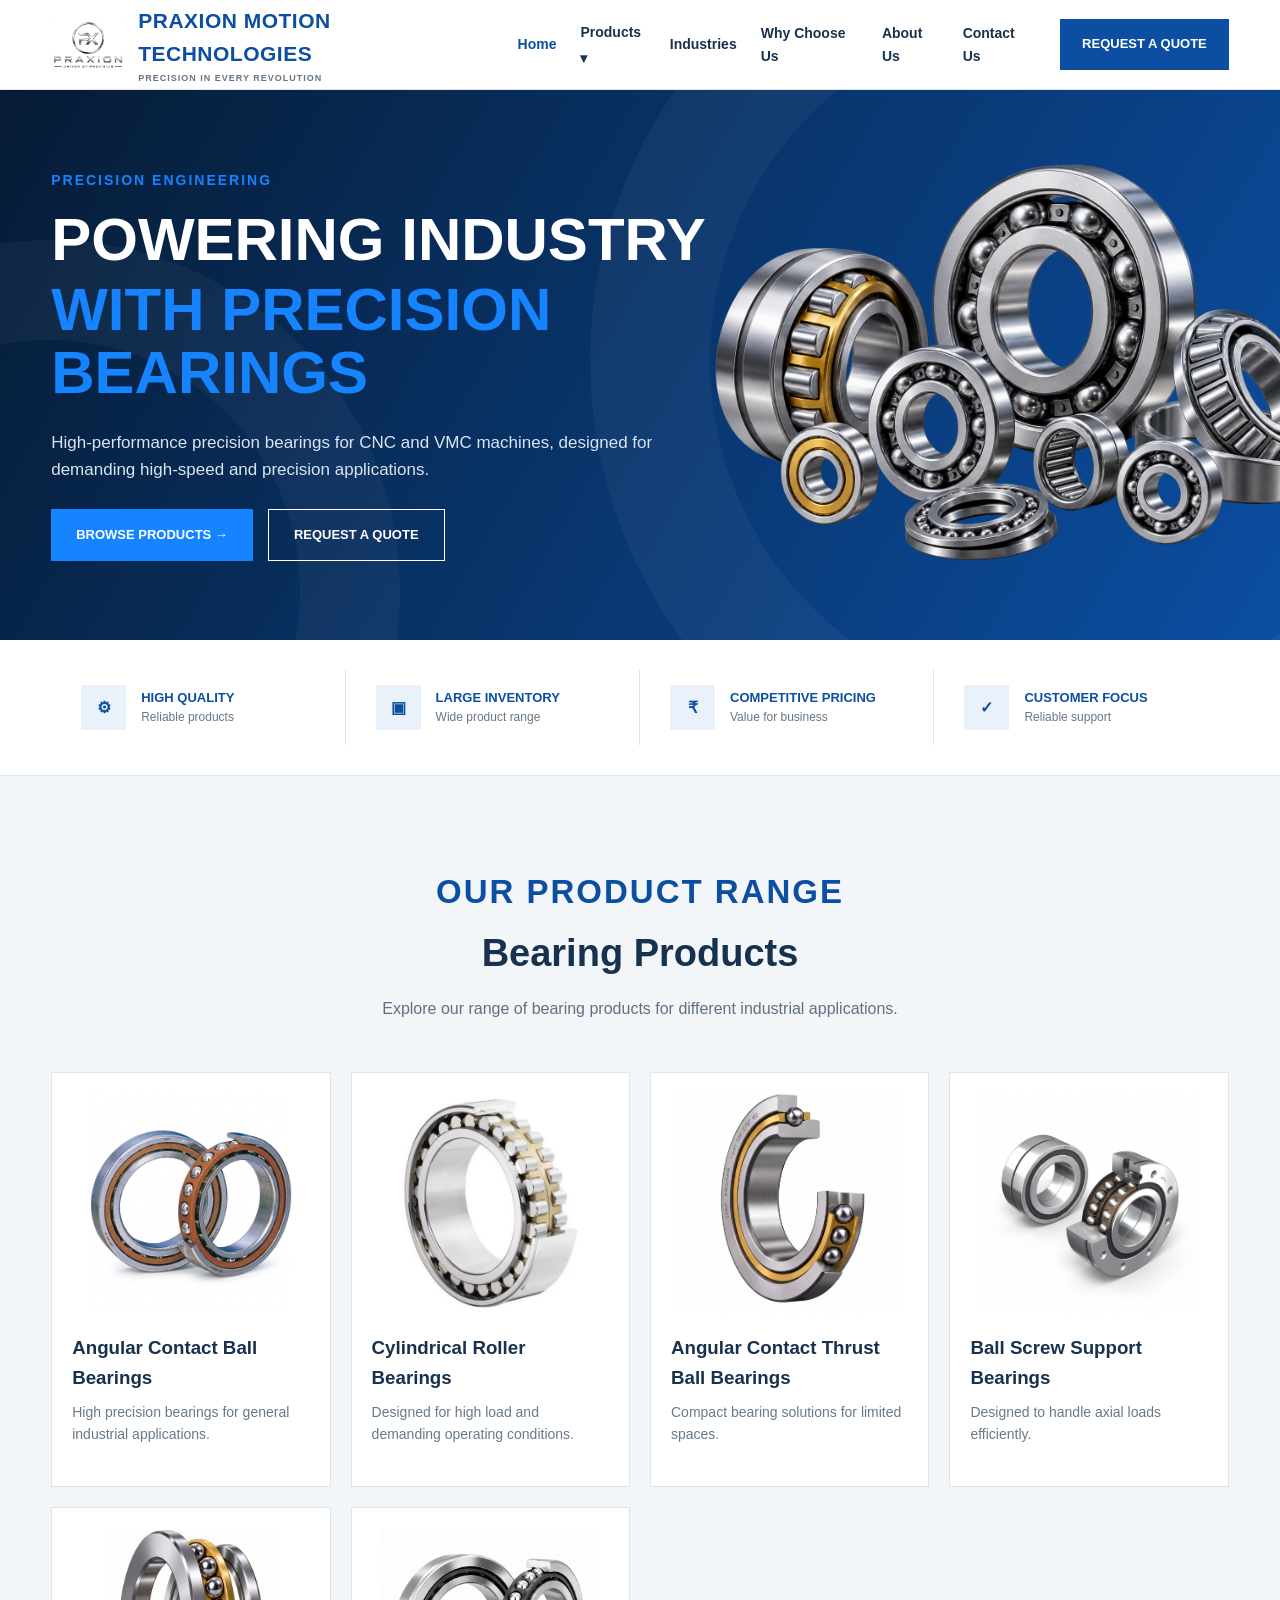
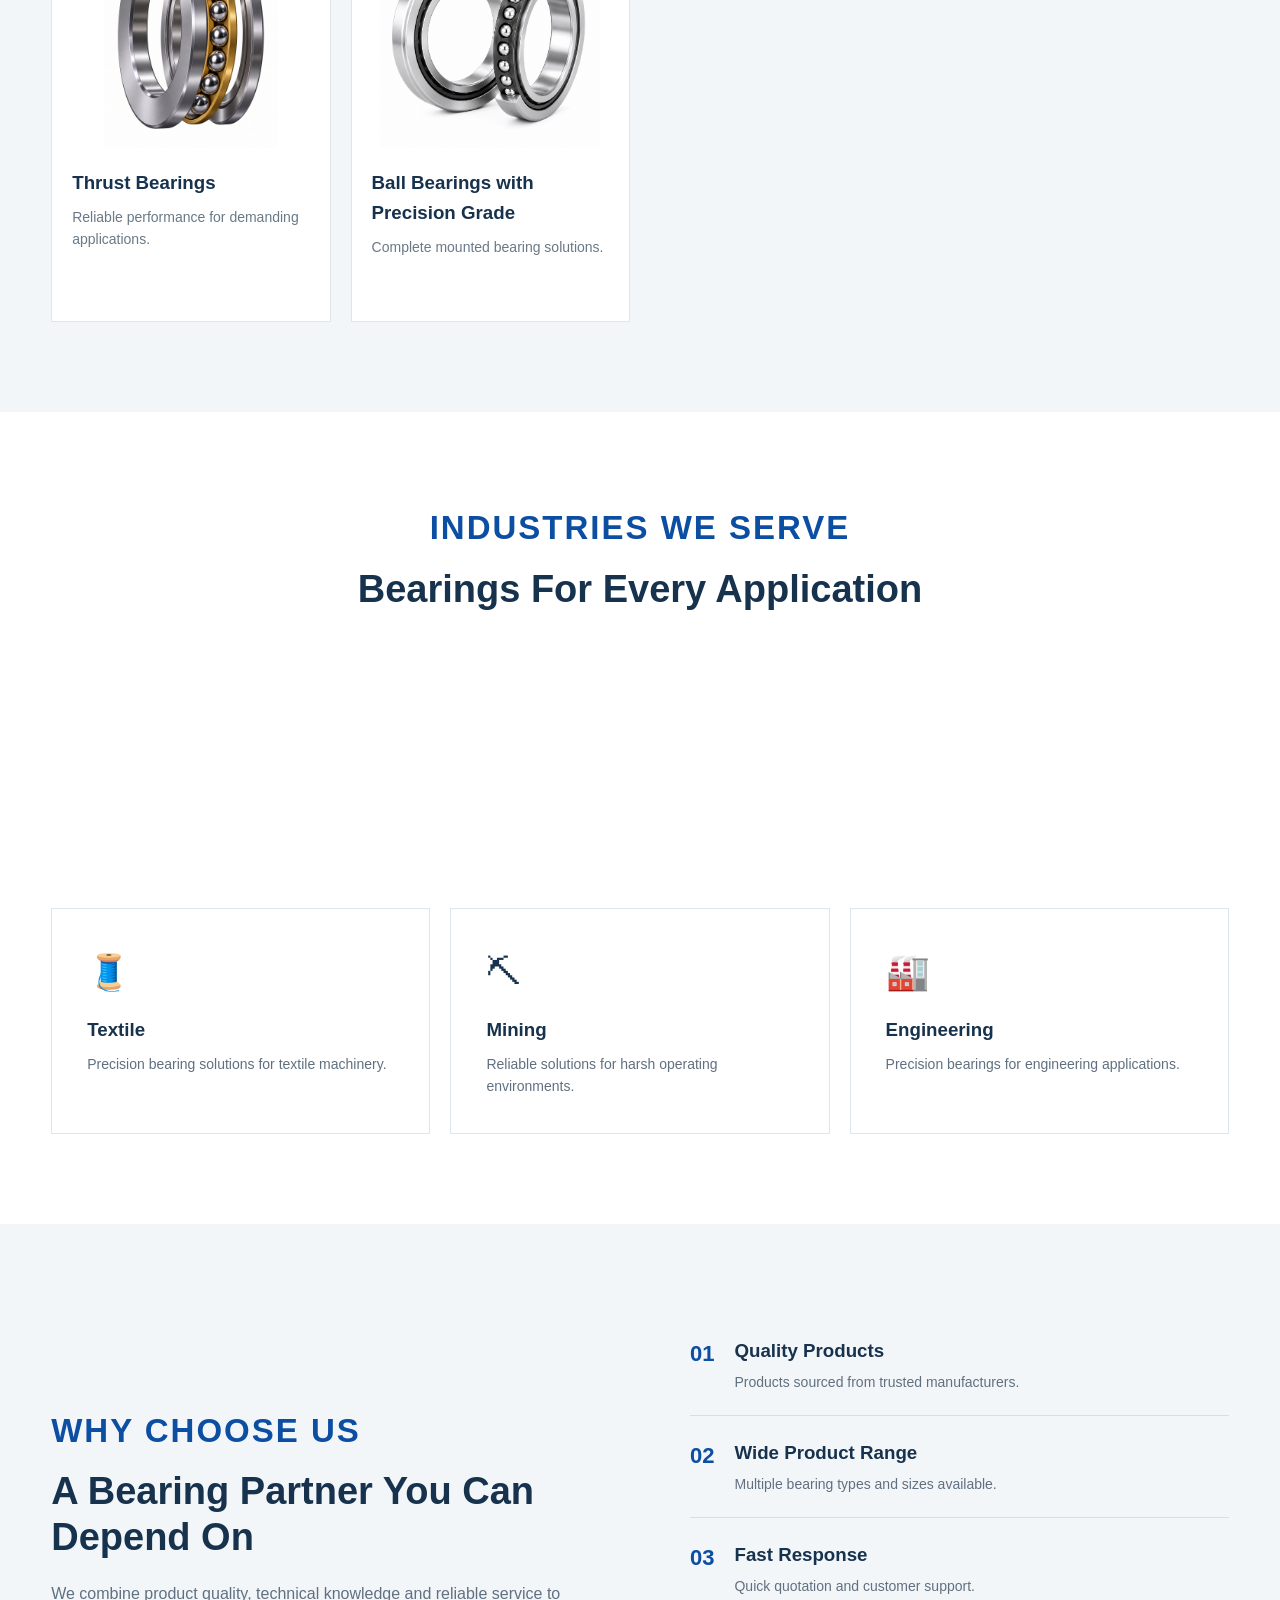
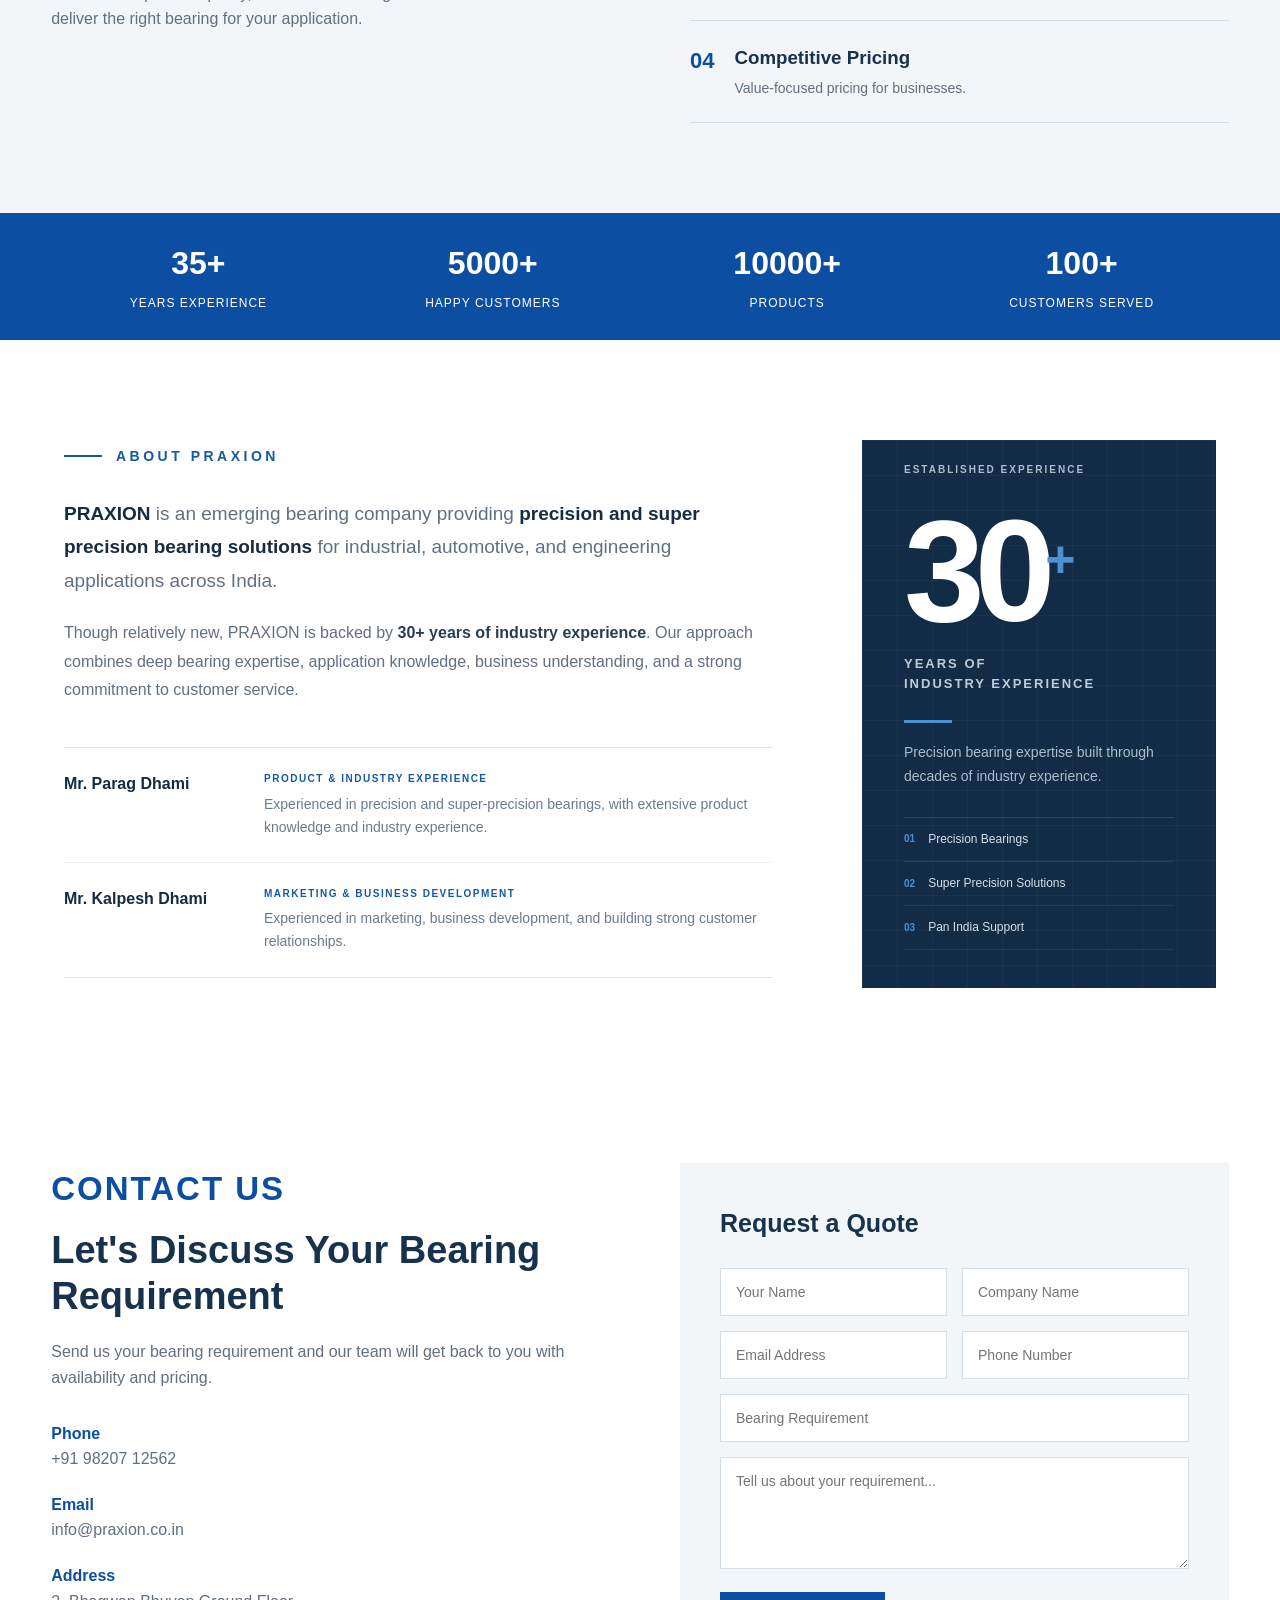
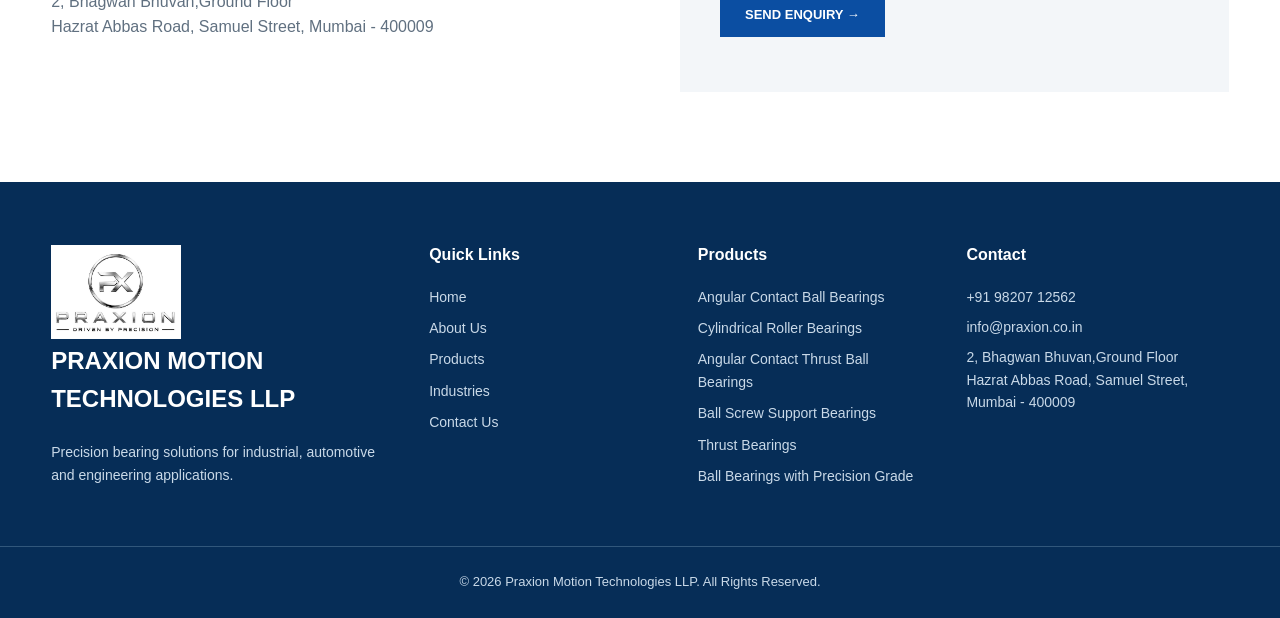
==== commit 4fc4c38f: "praxion website" ====
--- a/pages/index.html
+++ b/pages/index.html
@@ -8,10 +8,10 @@
     <meta name="viewport"
           content="width=device-width, initial-scale=1.0">
 
-    <title>YOUR COMPANY | Precision Bearings</title>
+    <title>PRAXION MOTION TECHNOLOGIES | Precision Bearings</title>
 
     <meta name="description"
-          content="YOUR COMPANY - Professional bearing supplier providing reliable bearing solutions for industrial, automotive and engineering applications.">
+          content="PRAXION - Professional bearing supplier providing reliable bearing solutions for industrial, automotive and engineering applications.">
 
     <style>
 
@@ -149,7 +149,20 @@
             color: #657482;
         }
 
-
+        .logo-image {
+    width: 75px;
+    height: 75px;
+    object-fit: contain;
+    display: block;
+}
+
+ .logo-imageF {
+    width: 130px;
+    height: 100px;
+    object-fit: contain;
+    display: block;
+    background-color: transparent;
+}
         /* NAVIGATION */
 
         .nav-menu {
@@ -436,15 +449,23 @@
         /* =====================================================
            CSS BEARING
         ===================================================== */
-
         .hero-product {
-            width: 43%;
-
-            height: 450px;
-
-            position: relative;
-        }
-
+    position: relative;
+    width: 43%;
+    display: flex;
+    justify-content: center;
+    align-items: center;
+}
+
+.bearing-image {
+    width: 150%;
+    max-width: 650px;
+    height: auto;
+    display: block;
+    object-fit: contain;
+    transform: translateX(45px);
+}
+        
         .bearing {
             width: 280px;
             height: 280px;
@@ -654,7 +675,7 @@
         .section-label {
             color: #0b4ea2;
 
-            font-size: 13px;
+            font-size: 33px;
 
             font-weight: 800;
 
@@ -703,36 +724,24 @@
         }
 
         .about-image {
-            height: 430px;
-
-            background:
-                linear-gradient(
-                    135deg,
-                    #eef3f7,
-                    #d9e1e7
-                );
-
-            display: grid;
-
-            place-items: center;
-
-            position: relative;
-
-            overflow: hidden;
-        }
-
-        .about-image::before {
-            content: "";
-
-            position: absolute;
-
-            width: 400px;
-            height: 400px;
-
-            border: 70px solid rgba(11,78,162,.06);
-
-            border-radius: 50%;
-        }
+    height: 430px;
+
+
+    display: flex;
+    align-items: center;
+    justify-content: center;
+
+    position: relative;
+    overflow: hidden;
+}
+
+.about-bearing-image {
+    width: 105%;
+    max-width: 500px;
+    height: auto;
+    display: block;
+    object-fit: contain;
+}
 
         .about-bearing {
             width: 260px;
@@ -1066,7 +1075,7 @@
         .stats {
             background: #0b4ea2;
 
-            padding: 35px 0;
+            padding: 25px 0;
 
             color: #ffffff;
         }
@@ -1303,7 +1312,14 @@
 
         }
 
-
+.product-bearing-image {
+    width: 100%;
+    max-width: 300px;
+    height: 220px;
+    object-fit: contain;
+    display: block;
+    margin: 0 auto 20px;
+}
         @media (max-width: 900px) {
 
             .menu-button {
@@ -1359,10 +1375,10 @@
             .hero-text {
                 width: 65%;
             }
-
+/* 
             .hero-product {
                 width: 35%;
-            }
+            } */
 
             .bearing-large {
                 right: 0;
@@ -1435,13 +1451,13 @@
             }
 
             .hero-text,
-            .hero-product {
+            /* .hero-product {
                 width: 100%;
             }
 
             .hero-product {
                 height: 280px;
-            }
+            } */
 
             .bearing-large {
 
@@ -1511,6 +1527,550 @@
             cursor: not-allowed;
         }
 
+      /* =========================================
+   ABOUT PRAXION
+========================================= */
+
+.about-section {
+    background: #ffffff;
+    padding: 100px 0 85px;
+    overflow: hidden;
+}
+
+.about-container {
+    width: min(1240px, 90%);
+    margin: 0 auto;
+
+    display: grid;
+    grid-template-columns: 1.5fr 0.75fr;
+
+    gap: 90px;
+
+    align-items: stretch;
+}
+
+
+/* =========================================
+   LEFT CONTENT
+========================================= */
+
+.about-content {
+    padding-top: 5px;
+}
+
+
+/* Eyebrow */
+
+.about-eyebrow {
+    display: flex;
+    align-items: center;
+
+    gap: 14px;
+
+    margin-bottom: 30px;
+
+    color: #1559a6;
+
+    font-size: 14px;
+    font-weight: 700;
+
+    letter-spacing: 3.5px;
+}
+
+.about-eyebrow span {
+    width: 38px;
+    height: 2px;
+
+    background: #1559a6;
+}
+
+
+/* Heading */
+
+.about-content h2 {
+    max-width: 720px;
+
+    margin: 0 0 30px;
+
+    color: #152b43;
+
+    font-size: clamp(42px, 4.5vw, 64px);
+
+    line-height: 1.05;
+
+    letter-spacing: -2.5px;
+
+    font-weight: 400;
+}
+
+.about-content h2 strong {
+    display: block;
+
+    color: #1559a6;
+
+    font-weight: 700;
+}
+
+
+/* Lead paragraph */
+
+.about-lead {
+    max-width: 790px;
+
+    margin: 0 0 22px;
+
+    color: #354d65;
+
+    font-size: 19px;
+
+    line-height: 1.75;
+}
+
+.about-lead strong {
+    color: #172c43;
+}
+
+
+/* Description */
+
+.about-text {
+    max-width: 760px;
+
+    margin: 0;
+
+    color: #65788b;
+
+    font-size: 16px;
+
+    line-height: 1.8;
+}
+
+.about-text strong {
+    color: #293e55;
+}
+
+
+/* Divider */
+
+.about-divider {
+    width: 100%;
+
+    height: 1px;
+
+    background: #dce3e9;
+
+    margin: 42px 0 0;
+}
+
+
+/* =========================================
+   EXPERIENCE LIST
+========================================= */
+
+.experience-list {
+    border-bottom: 1px solid #dce3e9;
+}
+
+
+.experience-item {
+    display: grid;
+
+    grid-template-columns: 170px 1fr;
+
+    gap: 30px;
+
+    padding: 23px 0;
+
+    border-bottom: 1px solid #edf1f4;
+}
+
+
+.experience-item:last-child {
+    border-bottom: none;
+}
+
+
+.experience-name {
+    color: #142b43;
+
+    font-size: 16px;
+
+    font-weight: 700;
+}
+
+
+.experience-role {
+    color: #687b8e;
+
+    font-size: 14px;
+
+    line-height: 1.65;
+}
+
+
+.experience-role span {
+    display: block;
+
+    margin-bottom: 5px;
+
+    color: #1559a6;
+
+    font-size: 10px;
+
+    font-weight: 700;
+
+    letter-spacing: 1.5px;
+}
+
+
+/* =========================================
+   RIGHT HIGHLIGHT
+========================================= */
+
+.about-highlight {
+    position: relative;
+
+    background: #122b46;
+
+    padding: 22px 42px 38px;
+
+    min-height: 520px;
+
+    color: #ffffff;
+
+    display: flex;
+    flex-direction: column;
+
+    justify-content: space-between;
+
+    overflow: hidden;
+}
+
+
+/* Subtle engineering grid */
+
+.about-highlight::before {
+    content: "";
+
+    position: absolute;
+
+    inset: 0;
+
+    background-image:
+        linear-gradient(
+            rgba(255,255,255,0.035) 1px,
+            transparent 1px
+        ),
+        linear-gradient(
+            90deg,
+            rgba(255,255,255,0.035) 1px,
+            transparent 1px
+        );
+
+    background-size: 35px 35px;
+
+    pointer-events: none;
+}
+
+
+/* Top */
+
+.highlight-top {
+    position: relative;
+    z-index: 1;
+
+    display: flex;
+
+    justify-content: space-between;
+
+    align-items: center;
+}
+
+
+.highlight-top span:first-child {
+    color: #aebdca;
+
+    font-size: 10px;
+
+    font-weight: 700;
+
+    letter-spacing: 2px;
+}
+
+
+.highlight-number {
+    color: #8fa5b9;
+
+    font-size: 11px;
+}
+
+
+/* =========================================
+   YEARS
+========================================= */
+
+.years {
+    position: relative;
+    z-index: 1;
+
+    display: flex;
+
+    align-items: flex-start;
+
+    margin-top: 35px;
+}
+
+
+.years-number {
+    font-size: 145px;
+
+    line-height: 0.8;
+
+    font-weight: 700;
+
+    letter-spacing: -10px;
+
+    color: #ffffff;
+}
+
+
+.years-plus {
+    margin-top: 5px;
+
+    color: #4e91d3;
+
+    font-size: 52px;
+
+    font-weight: 600;
+}
+
+
+.years-label {
+    position: relative;
+    z-index: 1;
+
+    margin-top: 25px;
+
+    color: #c1ccd6;
+
+    font-size: 13px;
+
+    line-height: 1.6;
+
+    font-weight: 700;
+
+    letter-spacing: 2px;
+}
+
+
+/* =========================================
+   HIGHLIGHT LINE
+========================================= */
+
+.highlight-line {
+    position: relative;
+    z-index: 1;
+
+    width: 48px;
+
+    height: 3px;
+
+    background: #4d91d2;
+
+    margin: 25px 0 18px;
+}
+
+
+.highlight-description {
+    position: relative;
+    z-index: 1;
+
+    max-width: 290px;
+
+    margin: 0;
+
+    color: #aebdca;
+
+    font-size: 14px;
+
+    line-height: 1.7;
+}
+
+
+/* =========================================
+   HIGHLIGHT POINTS
+========================================= */
+
+.highlight-points {
+    position: relative;
+    z-index: 1;
+
+    margin-top: 28px;
+
+    border-top: 1px solid rgba(255,255,255,0.12);
+}
+
+
+.highlight-points div {
+    display: flex;
+
+    align-items: center;
+
+    gap: 13px;
+
+    padding: 12px 0;
+
+    border-bottom: 1px solid rgba(255,255,255,0.08);
+
+    color: #d6dfe7;
+
+    font-size: 12px;
+}
+
+
+.highlight-points span {
+    color: #4d91d2;
+
+    font-size: 10px;
+
+    font-weight: 700;
+}
+
+
+/* =========================================
+   BOTTOM STATEMENT
+========================================= */
+
+.about-bottom {
+    width: min(1240px, 90%);
+
+    margin: 55px auto 0;
+
+    display: flex;
+
+    align-items: center;
+
+    gap: 18px;
+}
+
+
+.bottom-line {
+    width: 45px;
+
+    height: 2px;
+
+    background: #1559a6;
+}
+
+
+.about-bottom p {
+    margin: 0;
+
+    color: #65788b;
+
+    font-size: 15px;
+
+    letter-spacing: 0.3px;
+}
+
+
+.about-bottom strong {
+    color: #20374e;
+}
+
+
+/* =========================================
+   TABLET
+========================================= */
+
+@media (max-width: 1000px) {
+
+    .about-container {
+        grid-template-columns: 1fr;
+
+        gap: 55px;
+    }
+
+    .about-highlight {
+        min-height: 430px;
+    }
+
+    .years-number {
+        font-size: 120px;
+    }
+
+}
+
+
+/* =========================================
+   MOBILE
+========================================= */
+
+@media (max-width: 650px) {
+
+    .about-section {
+        padding: 70px 0;
+    }
+
+    .about-container {
+        width: 88%;
+    }
+
+    .about-eyebrow {
+        font-size: 12px;
+        letter-spacing: 2.5px;
+    }
+
+    .about-content h2 {
+        font-size: 40px;
+
+        letter-spacing: -1.5px;
+    }
+
+    .about-lead {
+        font-size: 17px;
+    }
+
+    .about-text {
+        font-size: 15px;
+    }
+
+    .experience-item {
+        grid-template-columns: 1fr;
+
+        gap: 8px;
+
+        padding: 20px 0;
+    }
+
+    .about-highlight {
+        min-height: 450px;
+
+        padding: 32px;
+    }
+
+    .years-number {
+        font-size: 100px;
+
+        letter-spacing: -7px;
+    }
+
+    .years-plus {
+        font-size: 40px;
+    }
+
+    .about-bottom {
+        width: 88%;
+
+        margin-top: 40px;
+    }
+
+    .about-bottom p {
+        font-size: 13px;
+    }
+
+}
+
 </style>
 
 </head>
@@ -1532,14 +2092,15 @@
 
         <a href="#home" class="logo">
 
-            <div class="logo-bearing">
+            <!-- <div class="logo-bearing">
                 <span></span>
-            </div>
-
+            </div> -->
+
+            <img src="../images/LOGO.jpeg" alt="Praxion Motion Technologies Logo" class="logo-image">
             <div class="logo-text">
 
                 <strong>
-                    YOUR COMPANY
+                    PRAXION MOTION TECHNOLOGIES
                 </strong>
 
                 <small>
@@ -1559,9 +2120,7 @@
                 Home
             </a>
 
-            <a href="#about">
-                About Us
-            </a>
+            
 
 
             <div class="dropdown">
@@ -1573,19 +2132,23 @@
                 <div class="dropdown-menu">
 
                     <a href="#products">
-                        Ball Bearings
+                        Angular Contact Ball Bearings
                     </a>
 
                     <a href="#products">
-                        Roller Bearings
+                        Cylindrical Roller Bearings
                     </a>
 
+                    <!-- <a href="#products">
+                        Tapered Roller Bearings
+                    </a> -->
+
                     <a href="#products">
-                        Tapered Roller Bearings
+                        Angular Contact Thrust Ball Bearings
                     </a>
 
                     <a href="#products">
-                        Needle Bearings
+                        Ball Screw Support Bearings
                     </a>
 
                     <a href="#products">
@@ -1593,17 +2156,17 @@
                     </a>
 
                     <a href="#products">
-                        Pillow Block Bearings
+                        Ball Bearing With Presicion Grade  
                     </a>
 
                 </div>
 
             </div>
 
-
+<!-- 
             <a href="#brands">
                 Brands
-            </a>
+            </a> -->
 
             <a href="#industries">
                 Industries
@@ -1611,6 +2174,10 @@
 
             <a href="#why-us">
                 Why Choose Us
+            </a>
+
+            <a href="#about">
+                About Us
             </a>
 
             <a href="#contact">
@@ -1672,8 +2239,9 @@
 
             <p>
 
-                High performance bearings built for demanding
-                industrial, automotive and engineering applications.
+                High-performance precision bearings for CNC and VMC machines, 
+                designed for demanding high-speed and precision applications.
+
 
             </p>
 
@@ -1705,7 +2273,7 @@
 
         <!-- HERO BEARING -->
 
-        <div class="hero-product">
+        <!-- <div class="hero-product">
 
             <div class="bearing bearing-large">
 
@@ -1737,6 +2305,14 @@
 
             </div>
 
+        </div> -->
+
+        <div class="hero-product">
+
+            <img src="../images/bearing.png"
+            alt="Precision Bearing"
+            class="bearing-image">
+
         </div>
 
     </div>
@@ -1840,104 +2416,6 @@
     </div>
 
 </section>
-
-
-
-<!-- =========================================================
-     ABOUT
-========================================================= -->
-
-<section class="about section" id="about">
-
-    <div class="container about-grid">
-
-
-        <div class="about-image">
-
-            <div class="bearing about-bearing">
-
-                <div class="bearing-inner">
-
-                    <div class="bearing-hole"></div>
-
-                </div>
-
-            </div>
-
-        </div>
-
-
-
-        <div class="about-content">
-
-            <span class="section-label">
-                ABOUT OUR COMPANY
-            </span>
-
-
-            <h2>
-
-                Reliable Bearing Solutions
-
-                <span>
-                    For Modern Industry
-                </span>
-
-            </h2>
-
-
-            <p>
-
-                YOUR COMPANY is a professional bearing supplier
-                providing reliable bearing solutions for industrial,
-                automotive and engineering applications.
-
-            </p>
-
-
-            <p style="margin-top:15px;">
-
-                We focus on quality products, competitive pricing,
-                dependable supply and long-term customer relationships.
-
-            </p>
-
-
-            <div class="about-points">
-
-                <div>
-                    ✓ Quality products
-                </div>
-
-                <div>
-                    ✓ Reliable supply
-                </div>
-
-                <div>
-                    ✓ Competitive pricing
-                </div>
-
-                <div>
-                    ✓ Technical support
-                </div>
-
-            </div>
-
-
-            <a
-                href="#contact"
-                class="btn btn-primary">
-
-                Learn More →
-
-            </a>
-
-        </div>
-
-    </div>
-
-</section>
-
 
 
 <!-- =========================================================
@@ -1969,29 +2447,20 @@
 
 
         <div class="product-grid">
-
+<!-- change here -->
 
             <!-- BALL -->
 
             <div class="product-card">
 
-                <div class="product-image">
-
-                    <div class="bearing product-bearing">
-
-                        <div class="bearing-inner">
-
-                            <div class="bearing-hole"></div>
-
-                        </div>
-
-                    </div>
-
-                </div>
-
+                <img 
+                    src="../images/ANGULAR_CONTACT.png" 
+                    alt="Angular Contact Ball Bearings"
+                    class="product-bearing-image"
+                >
 
                 <h3>
-                    Ball Bearings
+                    Angular Contact Ball Bearings
                 </h3>
 
                 <p>
@@ -1999,9 +2468,9 @@
                     industrial applications.
                 </p>
 
-                <a href="#contact">
+                <!-- <a href="#contact">
                     View Product →
-                </a>
+                </a> -->
 
             </div>
 
@@ -2011,23 +2480,14 @@
 
             <div class="product-card">
 
-                <div class="product-image">
-
-                    <div class="bearing product-bearing">
-
-                        <div class="bearing-inner">
-
-                            <div class="bearing-hole"></div>
-
-                        </div>
-
-                    </div>
-
-                </div>
-
+                <img 
+                    src="../images/CYLIN.jpeg" 
+                    alt="Angular Contact Ball Bearings"
+                    class="product-bearing-image"
+                >
 
                 <h3>
-                    Roller Bearings
+                    Cylindrical Roller Bearings
                 </h3>
 
                 <p>
@@ -2035,39 +2495,166 @@
                     operating conditions.
                 </p>
 
+                <!-- <a href="#contact">
+                    View Product →
+                </a> -->
+
+            </div>
+
+
+
+            <!-- TAPERED -->
+
+            <!-- <div class="product-card">
+
+                <img 
+                    src="../images/TAP.png" 
+                    alt="Angular Contact Ball Bearings"
+                    class="product-bearing-image"
+                >
+
+
+                <h3>
+                    Tapered Roller Bearings
+                </h3>
+
+                <p>
+                    Suitable for combined radial and axial loads.
+                </p>
+
                 <a href="#contact">
                     View Product →
                 </a>
 
-            </div>
-
-
-
-            <!-- TAPERED -->
+            </div> -->
+
+
+
+            <!-- NEEDLE -->
 
             <div class="product-card">
 
-                <div class="product-image">
-
-                    <div class="bearing product-bearing tapered">
-
-                        <div class="bearing-inner">
-
-                            <div class="bearing-hole"></div>
-
-                        </div>
-
-                    </div>
-
-                </div>
+                <img 
+                    src="../images/aaaaa.png" 
+                    alt="Angular Contact Ball Bearings"
+                    class="product-bearing-image"
+                >
 
 
                 <h3>
-                    Tapered Roller Bearings
+                    Angular Contact Thrust Ball Bearings
                 </h3>
 
                 <p>
-                    Suitable for combined radial and axial loads.
+                    Compact bearing solutions for limited spaces.
+                </p>
+
+                <!-- <a href="#contact">
+                    View Product →
+                </a> -->
+
+            </div>
+
+
+
+            <!-- THRUST -->
+
+            <div class="product-card">
+
+                <img 
+                    src="../images/ball.png" 
+                    alt="Angular Contact Ball Bearings"
+                    class="product-bearing-image"
+                >
+
+
+                <h3>
+                    Ball Screw Support Bearings
+                </h3>
+
+                <p>
+                    Designed to handle axial loads efficiently.
+                </p>
+
+                <!-- <a href="#contact">
+                    View Product →
+                </a> -->
+
+            </div>
+
+
+
+            <!-- SPHERICAL -->
+
+            <div class="product-card">
+
+                <img 
+                    src="../images/thrust.png" 
+                    alt="Angular Contact Ball Bearings"
+                    class="product-bearing-image"
+                >
+
+
+                <h3>
+                    Thrust Bearings
+                </h3>
+
+                <p>
+                    Reliable performance for demanding applications.
+                </p>
+
+                <!-- <a href="#contact">
+                    View Product →
+                </a> -->
+
+            </div>
+
+
+
+            <!-- PILLOW -->
+
+            <div class="product-card">
+
+                <img 
+                    src="../images/pre_grad.png" 
+                    alt="Angular Contact Ball Bearings"
+                    class="product-bearing-image"
+                >
+
+
+                <h3>
+                    Ball Bearings with Precision Grade
+                </h3>
+
+                <p>
+                    Complete mounted bearing solutions.
+                </p>
+
+                <!-- <a href="#contact">
+                    View Product →
+                </a> -->
+
+            </div>
+
+
+
+            <!-- LINEAR -->
+
+            <!-- <div class="product-card">
+
+                <img 
+                    src="../images/ANGULAR_CONTACT.png" 
+                    alt="Angular Contact Ball Bearings"
+                    class="product-bearing-image"
+                >
+
+
+                <h3>
+                    Ball Bearings
+                </h3>
+
+                <p>
+                    Smooth linear motion for precision applications.
                 </p>
 
                 <a href="#contact">
@@ -2076,186 +2663,19 @@
 
             </div>
 
-
-
-            <!-- NEEDLE -->
-
-            <div class="product-card">
-
-                <div class="product-image">
-
-                    <div class="bearing product-bearing needle">
-
-                        <div class="bearing-inner">
-
-                            <div class="bearing-hole"></div>
-
-                        </div>
-
-                    </div>
-
-                </div>
-
-
-                <h3>
-                    Needle Bearings
-                </h3>
-
-                <p>
-                    Compact bearing solutions for limited spaces.
-                </p>
-
-                <a href="#contact">
-                    View Product →
-                </a>
-
-            </div>
-
-
-
-            <!-- THRUST -->
-
-            <div class="product-card">
-
-                <div class="product-image">
-
-                    <div class="bearing product-bearing">
-
-                        <div class="bearing-inner">
-
-                            <div class="bearing-hole"></div>
-
-                        </div>
-
-                    </div>
-
-                </div>
-
-
-                <h3>
-                    Thrust Bearings
-                </h3>
-
-                <p>
-                    Designed to handle axial loads efficiently.
-                </p>
-
-                <a href="#contact">
-                    View Product →
-                </a>
-
-            </div>
-
-
-
-            <!-- SPHERICAL -->
-
-            <div class="product-card">
-
-                <div class="product-image">
-
-                    <div class="bearing product-bearing">
-
-                        <div class="bearing-inner">
-
-                            <div class="bearing-hole"></div>
-
-                        </div>
-
-                    </div>
-
-                </div>
-
-
-                <h3>
-                    Spherical Bearings
-                </h3>
-
-                <p>
-                    Reliable performance for demanding applications.
-                </p>
-
-                <a href="#contact">
-                    View Product →
-                </a>
-
-            </div>
-
-
-
-            <!-- PILLOW -->
-
-            <div class="product-card">
-
-                <div class="product-image">
-
-                    <div class="pillow-bearing">
-
-                        <div class="bearing-hole"></div>
-
-                    </div>
-
-                </div>
-
-
-                <h3>
-                    Pillow Block Bearings
-                </h3>
-
-                <p>
-                    Complete mounted bearing solutions.
-                </p>
-
-                <a href="#contact">
-                    View Product →
-                </a>
-
-            </div>
-
-
-
-            <!-- LINEAR -->
-
-            <div class="product-card">
-
-                <div class="product-image">
-
-                    <div class="linear-bearing">
-
-                        <div></div>
-
-                    </div>
-
-                </div>
-
-
-                <h3>
-                    Linear Bearings
-                </h3>
-
-                <p>
-                    Smooth linear motion for precision applications.
-                </p>
-
-                <a href="#contact">
-                    View Product →
-                </a>
-
-            </div>
-
-        </div>
+        </div> -->
 
 
 
         <div class="center-button">
 
-            <a
+            <!-- <a
                 href="#contact"
                 class="btn btn-primary">
 
                 View All Products →
 
-            </a>
+            </a> -->
 
         </div>
 
@@ -2349,16 +2769,16 @@
             <div class="industry-card">
 
                 <div class="industry-icon">
-                    🏗
+                    🧵
                 </div>
 
                 <h3>
-                    Construction
+                    Textile
                 </h3>
 
                 <p>
-                    Heavy-duty bearing solutions for
-                    construction machinery.
+                    Precision bearing solutions for
+                    textile machinery.
                 </p>
 
             </div>
@@ -2543,7 +2963,7 @@
      BRANDS
 ========================================================= -->
 
-<section class="brands section" id="brands">
+<!-- <section class="brands section" id="brands">
 
     <div class="container">
 
@@ -2589,7 +3009,7 @@
 
 </section>
 
-
+ -->
 
 <!-- =========================================================
      STATS
@@ -2642,7 +3062,7 @@
         <div>
 
             <strong>
-                30+
+                100+
             </strong>
 
             <span>
@@ -2654,6 +3074,135 @@
     </div>
 
 </section>
+
+<!-- =========================================================
+     ABOUT
+========================================================= -->
+
+<section class="about-section" id="about">
+
+    <div class="about-container">
+
+        <!-- LEFT CONTENT -->
+        <div class="about-content">
+
+            <div class="about-eyebrow">
+                <span></span>
+                ABOUT PRAXION
+            </div>
+
+            <p class="about-lead">
+                <strong>PRAXION</strong> is an emerging bearing company
+                providing <strong>precision and super precision bearing
+                solutions</strong> for industrial, automotive, and
+                engineering applications across India.
+            </p>
+
+            <p class="about-text">
+                Though relatively new, PRAXION is backed by
+                <strong>30+ years of industry experience</strong>.
+                Our approach combines deep bearing expertise,
+                application knowledge, business understanding, and
+                a strong commitment to customer service.
+            </p>
+
+            <div class="about-divider"></div>
+
+            <!-- EXPERIENCE -->
+            <div class="experience-list">
+
+                <div class="experience-item">
+
+                    <div class="experience-name">
+                        Mr. Parag Dhami
+                    </div>
+
+                    <div class="experience-role">
+                        <span>PRODUCT & INDUSTRY EXPERIENCE</span>
+                        Experienced in precision and super-precision bearings,
+                         with extensive product knowledge and industry experience.
+
+                    </div>
+
+                </div>
+
+
+                <div class="experience-item">
+
+                    <div class="experience-name">
+                        Mr. Kalpesh Dhami
+                    </div>
+
+                    <div class="experience-role">
+                        <span>MARKETING & BUSINESS DEVELOPMENT</span>
+                        Experienced in marketing, business development,
+                        and building strong customer relationships.
+                    </div>
+
+                </div>
+
+            </div>
+
+        </div>
+
+
+        <!-- RIGHT EXPERIENCE PANEL -->
+        <div class="about-highlight">
+
+            <div class="highlight-top">
+                <span>ESTABLISHED EXPERIENCE</span>
+            </div>
+
+
+            <div class="years">
+
+                <span class="years-number">30</span>
+                <span class="years-plus">+</span>
+
+            </div>
+
+            <div class="years-label">
+                YEARS OF<br>
+                INDUSTRY EXPERIENCE
+            </div>
+
+
+            <div class="highlight-line"></div>
+
+
+            <p class="highlight-description">
+                Precision bearing expertise built through decades
+                of industry experience.
+            </p>
+
+
+            <div class="highlight-points">
+
+                <div>
+                    <span>01</span>
+                    Precision Bearings
+                </div>
+
+                <div>
+                    <span>02</span>
+                    Super Precision Solutions
+                </div>
+
+                <div>
+                    <span>03</span>
+                    Pan India Support
+                </div>
+
+            </div>
+
+        </div>
+
+    </div>
+
+</section>
+
+
+
 
 
 
@@ -2697,7 +3246,7 @@
                     </strong>
 
                     <span>
-                        +91 12345 67890
+                        +91 98207 12562
                     </span>
 
                 </div>
@@ -2710,7 +3259,7 @@
                     </strong>
 
                     <span>
-                        info@yourcompany.com
+                        info@praxion.co.in
                     </span>
 
                 </div>
@@ -2724,8 +3273,8 @@
 
                     <span>
 
-                        123, Industrial Area,<br>
-                        Your City, Maharashtra, India
+                        2, Bhagwan Bhuvan,Ground Floor<br>
+                        Hazrat Abbas Road, Samuel Street, Mumbai - 400009
 
                     </span>
 
@@ -2742,7 +3291,7 @@
         <form
             class="contact-form"
             id="contactForm"
-            action="https://formsubmit.co/ajax/shreya.dhami@somaiya.edu"
+            action="https://formsubmit.co/ajax/info@praxion.co.in"
             method="POST">
             <!-- FormSubmit settings -->
             <!-- Replace info@yourcompany.com in the form action with your real receiving email. -->
@@ -2832,14 +3381,15 @@
 
 
         <div class="footer-company">
+            <img src="../images/LOGO.jpeg" alt="Praxion Motion Technologies Logo" class="logo-imageF">
 
             <div class="footer-logo">
-                YOUR COMPANY
+                PRAXION MOTION TECHNOLOGIES LLP
             </div>
 
             <p>
 
-                Precision bearing solutions for industrial,
+                <br>Precision bearing solutions for industrial,
                 automotive and engineering applications.
 
             </p>
@@ -2885,24 +3435,36 @@
             </h3>
 
             <a href="#products">
-                Ball Bearings
+                Angular Contact Ball Bearings
             </a>
 
             <a href="#products">
-                Roller Bearings
+                Cylindrical Roller Bearings
             </a>
 
+            <!-- <a href="#products">
+                Tapered Roller Bearings
+            </a> -->
+
             <a href="#products">
-                Tapered Bearings
+                Angular Contact Thrust Ball Bearings
             </a>
 
             <a href="#products">
-                Needle Bearings
+                Ball Screw Support Bearings
             </a>
+<!-- 
+            <a href="#products">
+                Thrust Bearings
+            </a> -->
 
             <a href="#products">
                 Thrust Bearings
             </a>
+            
+            <a href="#products">
+                Ball Bearings with Precision Grade
+            </a>
 
         </div>
 
@@ -2915,17 +3477,17 @@
             </h3>
 
             <p>
-                +91 12345 67890
+                +91 98207 12562
             </p>
 
             <p>
-                info@yourcompany.com
+                info@praxion.co.in
             </p>
 
             <p>
 
-                123, Industrial Area,<br>
-                Your City, Maharashtra
+                 2, Bhagwan Bhuvan,Ground Floor<br>
+                Hazrat Abbas Road, Samuel Street, Mumbai - 400009
 
             </p>
 
@@ -2936,7 +3498,7 @@
 
     <div class="footer-bottom">
 
-        © 2026 YOUR COMPANY.
+        © 2026 Praxion Motion Technologies LLP.
         All Rights Reserved.
 
     </div>
